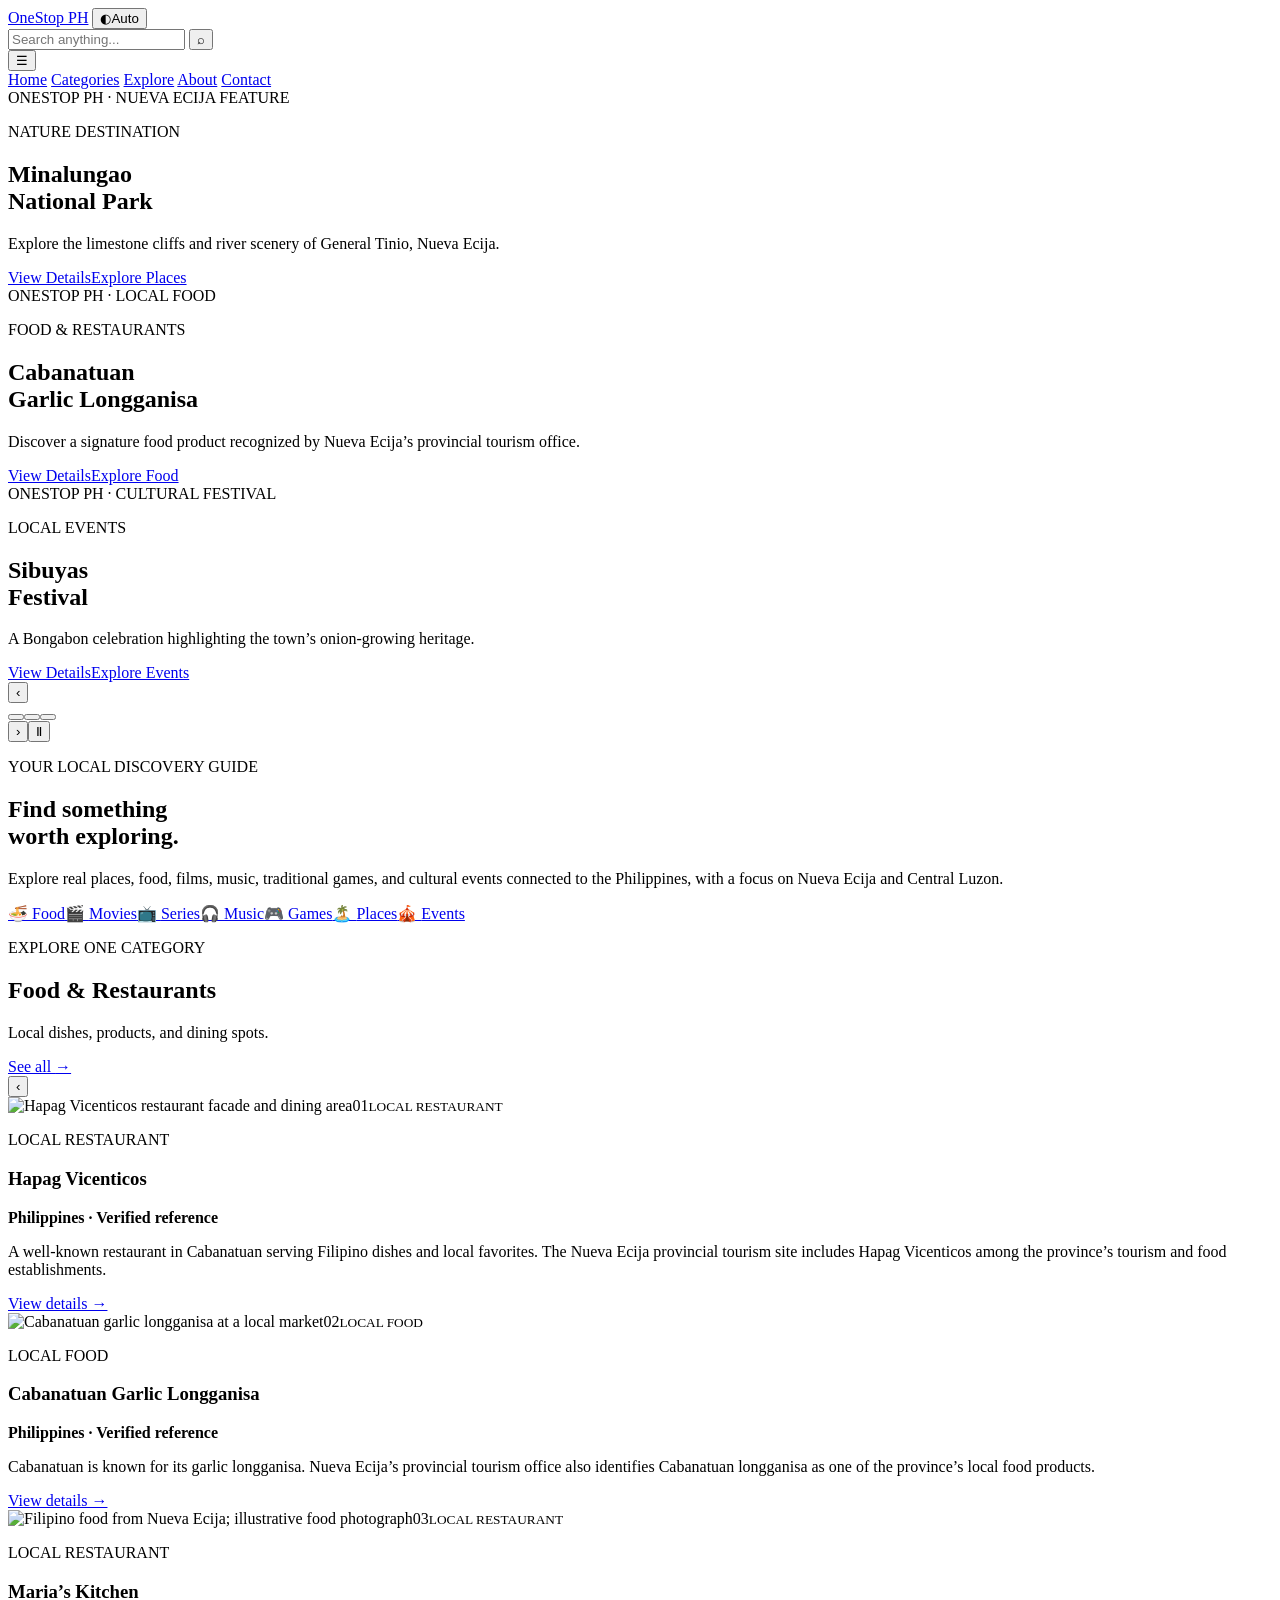
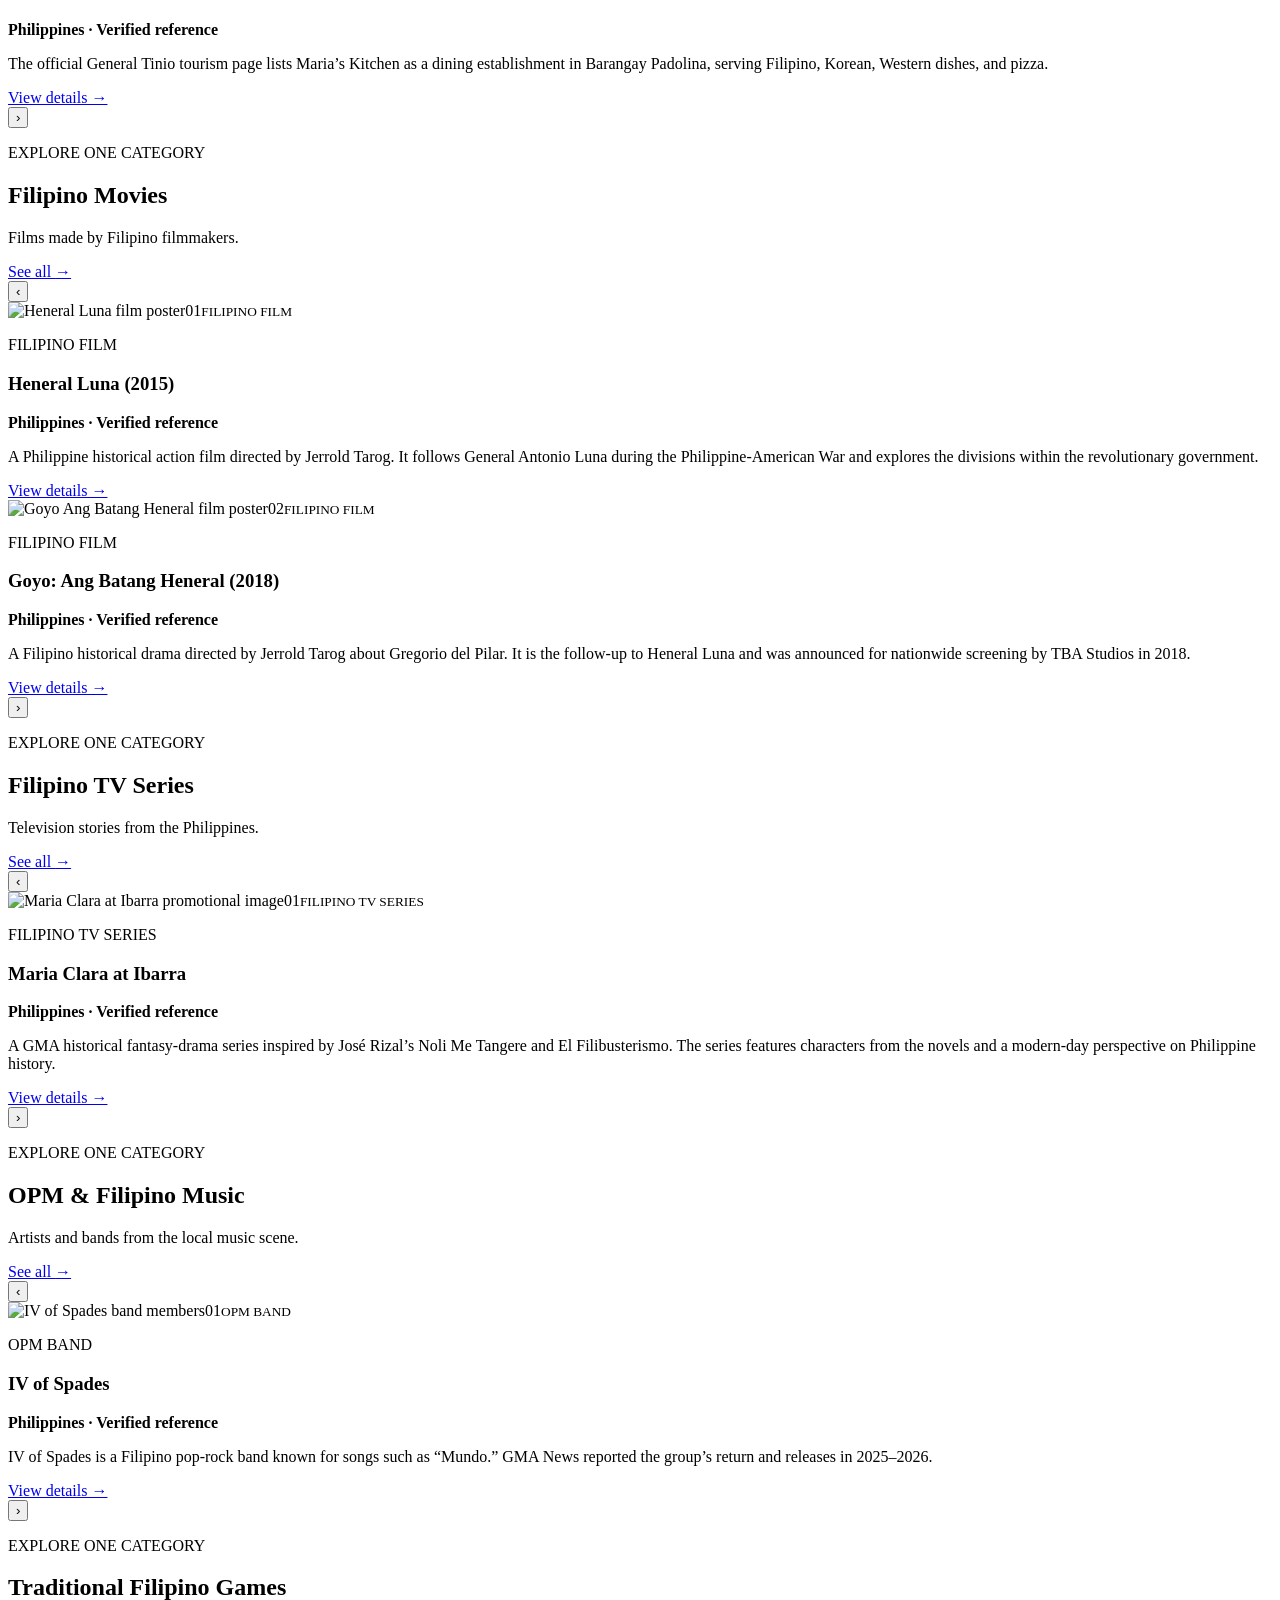
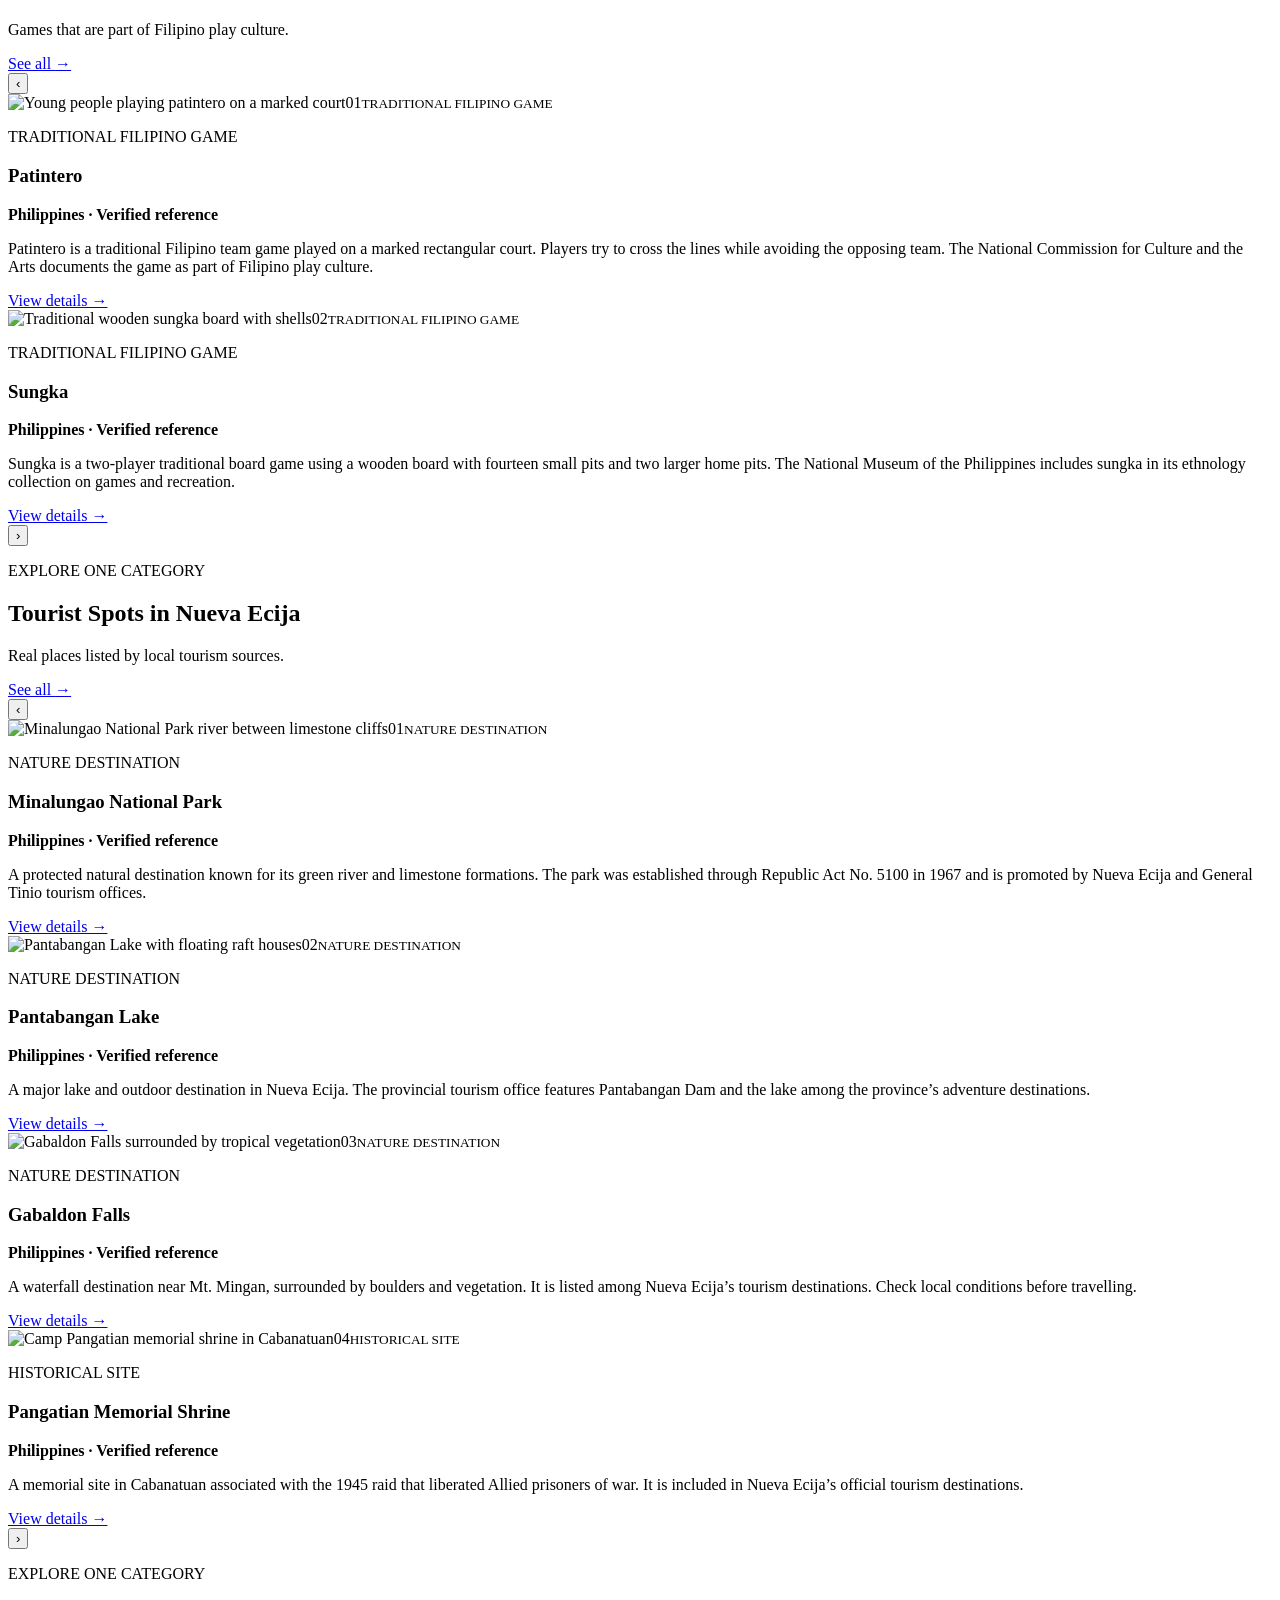
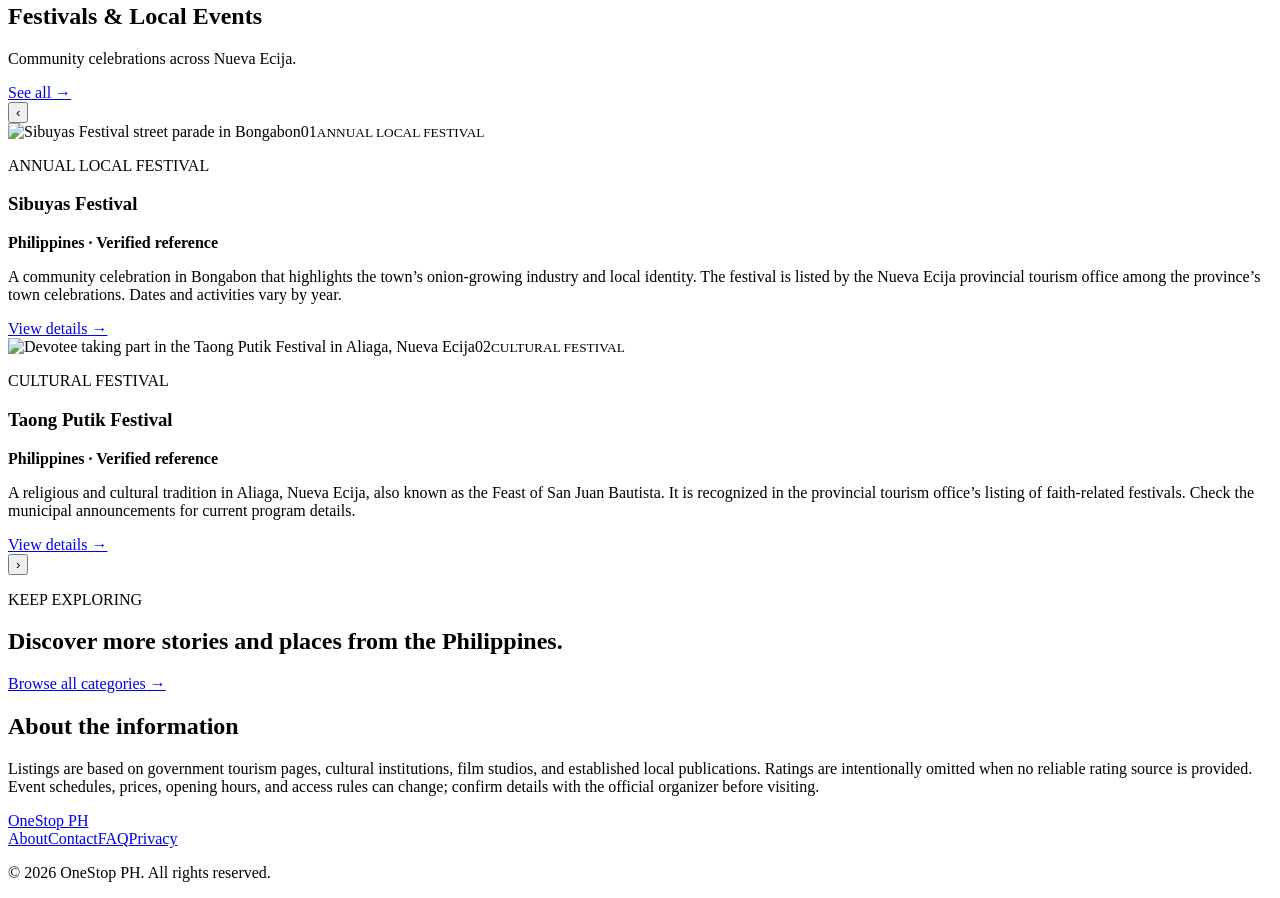
==== index.html @ 678064c7 "Add files via upload" ====
<!DOCTYPE html>
<html lang="en">
<head>
    <meta charset="UTF-8">
    <meta name="viewport" content="width=device-width, initial-scale=1.0">
    <meta name="description" content="Discover Filipino food, entertainment, games, events, and destinations with OneStop PH.">
    <title>OneStop PH | Discover Something Local</title>
    <link rel="icon" type="image/svg+xml" href="assets/favicon.svg">
    <meta name="theme-color" content="#0758cf">
    <link rel="stylesheet" href="css/style.css">
</head>
<body>
<header class="site-header">
    <a href="index.html" class="logo"><span>OneStop</span> PH</a>
    <button class="day-indicator" id="themeToggle" type="button" aria-label="Change appearance mode" aria-pressed="false" title="Appearance: automatic"><span class="day-icon" id="dayIcon" aria-hidden="true">◐</span><span class="day-label" id="dayLabel">Auto</span></button>
    <div class="header-actions">
        <form class="search-form" action="search.html" method="get">
            <input type="search" name="q" autocomplete="off" placeholder="Search anything..." aria-label="Search recommendations">
            <button type="submit" aria-label="Submit search">⌕</button>
        </form>
        <button class="menu-toggle" type="button" aria-label="Toggle navigation" aria-expanded="false">☰</button>
    </div>
    <nav class="main-nav" aria-label="Main navigation">
        <a href="index.html" class="active">Home</a>
        <a href="categories.html">Categories</a>
        <a href="search.html">Explore</a>
        <a href="about.html">About</a>
        <a href="contact.html">Contact</a>
    </nav>
</header>
<main>
<section class="featured-hero" aria-label="Featured local discoveries">
 <div class="hero-shade"></div>
 <div class="hero-feature active" data-slide="0"><span class="featured-kicker">ONESTOP PH · NUEVA ECIJA FEATURE</span><p class="featured-category">NATURE DESTINATION</p><h1>Minalungao<br><span>National Park</span></h1><p class="featured-description">Explore the limestone cliffs and river scenery of General Tinio, Nueva Ecija.</p><div class="featured-actions"><a class="button button-light" href="detail.html?id=minalungao-national-park">View Details</a><a class="button button-glass" href="search.html?cat=spots">Explore Places</a></div></div>
 <div class="hero-feature" data-slide="1"><span class="featured-kicker">ONESTOP PH · LOCAL FOOD</span><p class="featured-category">FOOD & RESTAURANTS</p><h1>Cabanatuan<br><span>Garlic Longganisa</span></h1><p class="featured-description">Discover a signature food product recognized by Nueva Ecija’s provincial tourism office.</p><div class="featured-actions"><a class="button button-light" href="detail.html?id=cabanatuan-longganisa">View Details</a><a class="button button-glass" href="search.html?cat=food">Explore Food</a></div></div>
 <div class="hero-feature" data-slide="2"><span class="featured-kicker">ONESTOP PH · CULTURAL FESTIVAL</span><p class="featured-category">LOCAL EVENTS</p><h1>Sibuyas<br><span>Festival</span></h1><p class="featured-description">A Bongabon celebration highlighting the town’s onion-growing heritage.</p><div class="featured-actions"><a class="button button-light" href="detail.html?id=sibuyas-festival">View Details</a><a class="button button-glass" href="search.html?cat=events">Explore Events</a></div></div>
 <div class="hero-controls"><button class="hero-prev" type="button" aria-label="Previous featured recommendation">‹</button><div class="hero-dots"><button class="hero-dot active" type="button" aria-label="Show featured item 1"></button><button class="hero-dot" type="button" aria-label="Show featured item 2"></button><button class="hero-dot" type="button" aria-label="Show featured item 3"></button></div><button class="hero-next" type="button" aria-label="Next featured recommendation">›</button><button class="hero-pause" type="button" aria-label="Pause automatic featured rotation">Ⅱ</button></div>
</section>
<section class="home-intro"><div><p class="eyebrow">YOUR LOCAL DISCOVERY GUIDE</p><h2>Find something<br><span>worth exploring.</span></h2></div><p>Explore real places, food, films, music, traditional games, and cultural events connected to the Philippines, with a focus on Nueva Ecija and Central Luzon.</p></section>
<section class="quick-categories"><a href="search.html?cat=food">🍜 <span>Food</span></a><a href="search.html?cat=movies">🎬 <span>Movies</span></a><a href="search.html?cat=series">📺 <span>Series</span></a><a href="search.html?cat=music">🎧 <span>Music</span></a><a href="search.html?cat=games">🎮 <span>Games</span></a><a href="search.html?cat=spots">🏝️ <span>Places</span></a><a href="search.html?cat=events">🎪 <span>Events</span></a></section>
<section class="content-row" aria-label="Food & Restaurants"><div class="row-heading"><div><p class="eyebrow">EXPLORE ONE CATEGORY</p><h2>Food & Restaurants</h2><p>Local dishes, products, and dining spots.</p></div><a href="search.html?cat=food" class="row-see-all">See all <span>→</span></a></div><div class="carousel-shell"><button class="row-arrow row-prev" type="button" aria-label="Scroll Food & Restaurants left">‹</button><div class="horizontal-track" tabindex="0"><article class="recommendation-card row-card" data-id="hapag-vicenticos" data-name="Hapag Vicenticos" data-category="food" data-keywords="restaurant Filipino food Cabanatuan Nueva Ecija dining">
      <div class="visual visual-food"><img class="card-image" src="https://img02.restaurantguru.com/c7a4-photo-Vicenticos.jpg" alt="Hapag Vicenticos restaurant facade and dining area" loading="lazy" referrerpolicy="no-referrer"><span>01</span><small>LOCAL RESTAURANT</small></div>
      <div class="card-body"><p class="tag">LOCAL RESTAURANT</p><h3>Hapag Vicenticos</h3><div class="rating"><strong>Philippines · Verified reference</strong></div><p>A well-known restaurant in Cabanatuan serving Filipino dishes and local favorites. The Nueva Ecija provincial tourism site includes Hapag Vicenticos among the province’s tourism and food establishments.</p><a class="text-link" href="detail.html?id=hapag-vicenticos">View details →</a></div>
    </article><article class="recommendation-card row-card" data-id="cabanatuan-longganisa" data-name="Cabanatuan Garlic Longganisa" data-category="food" data-keywords="longganisa garlic sausage local food Cabanatuan Nueva Ecija">
      <div class="visual visual-food"><img class="card-image" src="https://adventurer.home.blog/wp-content/uploads/2018/12/cabanatuan-longanisa.jpg?w=1000" alt="Cabanatuan garlic longganisa at a local market" loading="lazy" referrerpolicy="no-referrer"><span>02</span><small>LOCAL FOOD</small></div>
      <div class="card-body"><p class="tag">LOCAL FOOD</p><h3>Cabanatuan Garlic Longganisa</h3><div class="rating"><strong>Philippines · Verified reference</strong></div><p>Cabanatuan is known for its garlic longganisa. Nueva Ecija’s provincial tourism office also identifies Cabanatuan longganisa as one of the province’s local food products.</p><a class="text-link" href="detail.html?id=cabanatuan-longganisa">View details →</a></div>
    </article><article class="recommendation-card row-card" data-id="marias-kitchen" data-name="Maria’s Kitchen" data-category="food" data-keywords="restaurant Filipino Korean Western pizza General Tinio">
      <div class="visual visual-food"><img class="card-image" src="https://adventurer.home.blog/wp-content/uploads/2018/12/cabanatuan-longanisa.jpg?w=1000" alt="Filipino food from Nueva Ecija; illustrative food photograph" loading="lazy" referrerpolicy="no-referrer"><span>03</span><small>LOCAL RESTAURANT</small></div>
      <div class="card-body"><p class="tag">LOCAL RESTAURANT</p><h3>Maria’s Kitchen</h3><div class="rating"><strong>Philippines · Verified reference</strong></div><p>The official General Tinio tourism page lists Maria’s Kitchen as a dining establishment in Barangay Padolina, serving Filipino, Korean, Western dishes, and pizza.</p><a class="text-link" href="detail.html?id=marias-kitchen">View details →</a></div>
    </article></div><button class="row-arrow row-next" type="button" aria-label="Scroll Food & Restaurants right">›</button></div></section><section class="content-row" aria-label="Filipino Movies"><div class="row-heading"><div><p class="eyebrow">EXPLORE ONE CATEGORY</p><h2>Filipino Movies</h2><p>Films made by Filipino filmmakers.</p></div><a href="search.html?cat=movies" class="row-see-all">See all <span>→</span></a></div><div class="carousel-shell"><button class="row-arrow row-prev" type="button" aria-label="Scroll Filipino Movies left">‹</button><div class="horizontal-track" tabindex="0"><article class="recommendation-card row-card" data-id="heneral-luna" data-name="Heneral Luna (2015)" data-category="movies" data-keywords="movie film historical action Jerrold Tarog John Arcilla TBA Studios">
      <div class="visual visual-film"><img class="card-image" src="https://mir-s3-cdn-cf.behance.net/project_modules/hd_webp/4c9d5c28498097.55c42c9e73fa3.jpg" alt="Heneral Luna film poster" loading="lazy" referrerpolicy="no-referrer"><span>01</span><small>FILIPINO FILM</small></div>
      <div class="card-body"><p class="tag">FILIPINO FILM</p><h3>Heneral Luna (2015)</h3><div class="rating"><strong>Philippines · Verified reference</strong></div><p>A Philippine historical action film directed by Jerrold Tarog. It follows General Antonio Luna during the Philippine-American War and explores the divisions within the revolutionary government.</p><a class="text-link" href="detail.html?id=heneral-luna">View details →</a></div>
    </article><article class="recommendation-card row-card" data-id="goyo-ang-batang-heneral" data-name="Goyo: Ang Batang Heneral (2018)" data-category="movies" data-keywords="movie film historical drama Paulo Avelino Jerrold Tarog">
      <div class="visual visual-film"><img class="card-image" src="https://i0.wp.com/jarimon.com/wp-content/uploads/2018/09/img_20180711_133508.jpg?fit=810%2C1200&amp;ssl=1" alt="Goyo Ang Batang Heneral film poster" loading="lazy" referrerpolicy="no-referrer"><span>02</span><small>FILIPINO FILM</small></div>
      <div class="card-body"><p class="tag">FILIPINO FILM</p><h3>Goyo: Ang Batang Heneral (2018)</h3><div class="rating"><strong>Philippines · Verified reference</strong></div><p>A Filipino historical drama directed by Jerrold Tarog about Gregorio del Pilar. It is the follow-up to Heneral Luna and was announced for nationwide screening by TBA Studios in 2018.</p><a class="text-link" href="detail.html?id=goyo-ang-batang-heneral">View details →</a></div>
    </article></div><button class="row-arrow row-next" type="button" aria-label="Scroll Filipino Movies right">›</button></div></section><section class="content-row" aria-label="Filipino TV Series"><div class="row-heading"><div><p class="eyebrow">EXPLORE ONE CATEGORY</p><h2>Filipino TV Series</h2><p>Television stories from the Philippines.</p></div><a href="search.html?cat=series" class="row-see-all">See all <span>→</span></a></div><div class="carousel-shell"><button class="row-arrow row-prev" type="button" aria-label="Scroll Filipino TV Series left">‹</button><div class="horizontal-track" tabindex="0"><article class="recommendation-card row-card" data-id="maria-clara-at-ibarra" data-name="Maria Clara at Ibarra" data-category="series" data-keywords="GMA television series historical drama Barbie Forteza Dennis Trillo">
      <div class="visual visual-film"><img class="card-image" src="https://aphrodite.gmanetwork.com/entertainment/articles/640_480_13_-20221017145452.jpg" alt="Maria Clara at Ibarra promotional image" loading="lazy" referrerpolicy="no-referrer"><span>01</span><small>FILIPINO TV SERIES</small></div>
      <div class="card-body"><p class="tag">FILIPINO TV SERIES</p><h3>Maria Clara at Ibarra</h3><div class="rating"><strong>Philippines · Verified reference</strong></div><p>A GMA historical fantasy-drama series inspired by José Rizal’s Noli Me Tangere and El Filibusterismo. The series features characters from the novels and a modern-day perspective on Philippine history.</p><a class="text-link" href="detail.html?id=maria-clara-at-ibarra">View details →</a></div>
    </article></div><button class="row-arrow row-next" type="button" aria-label="Scroll Filipino TV Series right">›</button></div></section><section class="content-row" aria-label="OPM & Filipino Music"><div class="row-heading"><div><p class="eyebrow">EXPLORE ONE CATEGORY</p><h2>OPM & Filipino Music</h2><p>Artists and bands from the local music scene.</p></div><a href="search.html?cat=music" class="row-see-all">See all <span>→</span></a></div><div class="carousel-shell"><button class="row-arrow row-prev" type="button" aria-label="Scroll OPM & Filipino Music left">‹</button><div class="horizontal-track" tabindex="0"><article class="recommendation-card row-card" data-id="iv-of-spades" data-name="IV of Spades" data-category="music" data-keywords="OPM Filipino band pop rock Mundo Aura Andalucia">
      <div class="visual visual-music"><img class="card-image" src="https://cdn.prod.website-files.com/66e6faa14df2876e9909bc0e/66f5395aadd679ec3429ac9c_IV-of-Spades-2-min.jpeg" alt="IV of Spades band members" loading="lazy" referrerpolicy="no-referrer"><span>01</span><small>OPM BAND</small></div>
      <div class="card-body"><p class="tag">OPM BAND</p><h3>IV of Spades</h3><div class="rating"><strong>Philippines · Verified reference</strong></div><p>IV of Spades is a Filipino pop-rock band known for songs such as “Mundo.” GMA News reported the group’s return and releases in 2025–2026.</p><a class="text-link" href="detail.html?id=iv-of-spades">View details →</a></div>
    </article></div><button class="row-arrow row-next" type="button" aria-label="Scroll OPM & Filipino Music right">›</button></div></section><section class="content-row" aria-label="Traditional Filipino Games"><div class="row-heading"><div><p class="eyebrow">EXPLORE ONE CATEGORY</p><h2>Traditional Filipino Games</h2><p>Games that are part of Filipino play culture.</p></div><a href="search.html?cat=games" class="row-see-all">See all <span>→</span></a></div><div class="carousel-shell"><button class="row-arrow row-prev" type="button" aria-label="Scroll Traditional Filipino Games left">‹</button><div class="horizontal-track" tabindex="0"><article class="recommendation-card row-card" data-id="patintero" data-name="Patintero" data-category="games" data-keywords="traditional Filipino game larong pinoy street game">
      <div class="visual visual-event"><img class="card-image" src="https://www.humaling.com/images/uploads/Patintero-1024x716.jpg" alt="Young people playing patintero on a marked court" loading="lazy" referrerpolicy="no-referrer"><span>01</span><small>TRADITIONAL FILIPINO GAME</small></div>
      <div class="card-body"><p class="tag">TRADITIONAL FILIPINO GAME</p><h3>Patintero</h3><div class="rating"><strong>Philippines · Verified reference</strong></div><p>Patintero is a traditional Filipino team game played on a marked rectangular court. Players try to cross the lines while avoiding the opposing team. The National Commission for Culture and the Arts documents the game as part of Filipino play culture.</p><a class="text-link" href="detail.html?id=patintero">View details →</a></div>
    </article><article class="recommendation-card row-card" data-id="sungka" data-name="Sungka" data-category="games" data-keywords="sungka board game traditional Filipino culture">
      <div class="visual visual-music"><img class="card-image" src="https://c1.staticflickr.com/5/4059/4454684896_2667f6c4a5_b.jpg" alt="Traditional wooden sungka board with shells" loading="lazy" referrerpolicy="no-referrer"><span>02</span><small>TRADITIONAL FILIPINO GAME</small></div>
      <div class="card-body"><p class="tag">TRADITIONAL FILIPINO GAME</p><h3>Sungka</h3><div class="rating"><strong>Philippines · Verified reference</strong></div><p>Sungka is a two-player traditional board game using a wooden board with fourteen small pits and two larger home pits. The National Museum of the Philippines includes sungka in its ethnology collection on games and recreation.</p><a class="text-link" href="detail.html?id=sungka">View details →</a></div>
    </article></div><button class="row-arrow row-next" type="button" aria-label="Scroll Traditional Filipino Games right">›</button></div></section><section class="content-row" aria-label="Tourist Spots in Nueva Ecija"><div class="row-heading"><div><p class="eyebrow">EXPLORE ONE CATEGORY</p><h2>Tourist Spots in Nueva Ecija</h2><p>Real places listed by local tourism sources.</p></div><a href="search.html?cat=spots" class="row-see-all">See all <span>→</span></a></div><div class="carousel-shell"><button class="row-arrow row-prev" type="button" aria-label="Scroll Tourist Spots in Nueva Ecija left">‹</button><div class="horizontal-track" tabindex="0"><article class="recommendation-card row-card" data-id="minalungao-national-park" data-name="Minalungao National Park" data-category="spots" data-keywords="Minalungao river limestone eco tourism Nueva Ecija General Tinio">
      <div class="visual visual-travel"><img class="card-image" src="https://storage.googleapis.com/stateless-www-live-traveldailymedia/2021/12/c03b9ac7-minalungao-national-park.jpg" alt="Minalungao National Park river between limestone cliffs" loading="lazy" referrerpolicy="no-referrer"><span>01</span><small>NATURE DESTINATION</small></div>
      <div class="card-body"><p class="tag">NATURE DESTINATION</p><h3>Minalungao National Park</h3><div class="rating"><strong>Philippines · Verified reference</strong></div><p>A protected natural destination known for its green river and limestone formations. The park was established through Republic Act No. 5100 in 1967 and is promoted by Nueva Ecija and General Tinio tourism offices.</p><a class="text-link" href="detail.html?id=minalungao-national-park">View details →</a></div>
    </article><article class="recommendation-card row-card" data-id="pantabangan-lake" data-name="Pantabangan Lake" data-category="spots" data-keywords="Pantabangan Lake dam reservoir mountain Nueva Ecija">
      <div class="visual visual-travel"><img class="card-image" src="https://tourismnuevaecija.weebly.com/uploads/5/2/4/1/52413881/3250932_orig.jpg" alt="Pantabangan Lake with floating raft houses" loading="lazy" referrerpolicy="no-referrer"><span>02</span><small>NATURE DESTINATION</small></div>
      <div class="card-body"><p class="tag">NATURE DESTINATION</p><h3>Pantabangan Lake</h3><div class="rating"><strong>Philippines · Verified reference</strong></div><p>A major lake and outdoor destination in Nueva Ecija. The provincial tourism office features Pantabangan Dam and the lake among the province’s adventure destinations.</p><a class="text-link" href="detail.html?id=pantabangan-lake">View details →</a></div>
    </article><article class="recommendation-card row-card" data-id="gabaldon-falls" data-name="Gabaldon Falls" data-category="spots" data-keywords="waterfall Gabaldon Nueva Ecija Mt Mingan nature">
      <div class="visual visual-travel"><img class="card-image" src="https://d3fphkxyf5o5bm.cloudfront.net/image-resize/format%3Dwebp%2Cw%3D1200/QwRY54Li1HMwD7oNfonfYY9aTpuLcSld6wBvSTZU5a" alt="Gabaldon Falls surrounded by tropical vegetation" loading="lazy" referrerpolicy="no-referrer"><span>03</span><small>NATURE DESTINATION</small></div>
      <div class="card-body"><p class="tag">NATURE DESTINATION</p><h3>Gabaldon Falls</h3><div class="rating"><strong>Philippines · Verified reference</strong></div><p>A waterfall destination near Mt. Mingan, surrounded by boulders and vegetation. It is listed among Nueva Ecija’s tourism destinations. Check local conditions before travelling.</p><a class="text-link" href="detail.html?id=gabaldon-falls">View details →</a></div>
    </article><article class="recommendation-card row-card" data-id="camp-pangatian-shrine" data-name="Pangatian Memorial Shrine" data-category="spots" data-keywords="Pangatian shrine memorial historical site Cabanatuan WWII">
      <div class="visual visual-travel"><img class="card-image" src="https://www.lessandra.com.ph/assets/BlogImages/explore-cabanatuan-city/camp-pangatian-in-cabanatuan-nueva-ecija-min.jpg" alt="Camp Pangatian memorial shrine in Cabanatuan" loading="lazy" referrerpolicy="no-referrer"><span>04</span><small>HISTORICAL SITE</small></div>
      <div class="card-body"><p class="tag">HISTORICAL SITE</p><h3>Pangatian Memorial Shrine</h3><div class="rating"><strong>Philippines · Verified reference</strong></div><p>A memorial site in Cabanatuan associated with the 1945 raid that liberated Allied prisoners of war. It is included in Nueva Ecija’s official tourism destinations.</p><a class="text-link" href="detail.html?id=camp-pangatian-shrine">View details →</a></div>
    </article></div><button class="row-arrow row-next" type="button" aria-label="Scroll Tourist Spots in Nueva Ecija right">›</button></div></section><section class="content-row" aria-label="Festivals & Local Events"><div class="row-heading"><div><p class="eyebrow">EXPLORE ONE CATEGORY</p><h2>Festivals & Local Events</h2><p>Community celebrations across Nueva Ecija.</p></div><a href="search.html?cat=events" class="row-see-all">See all <span>→</span></a></div><div class="carousel-shell"><button class="row-arrow row-prev" type="button" aria-label="Scroll Festivals & Local Events left">‹</button><div class="horizontal-track" tabindex="0"><article class="recommendation-card row-card" data-id="sibuyas-festival" data-name="Sibuyas Festival" data-category="events" data-keywords="Sibuyas Festival Bongabon onion Nueva Ecija parade">
      <div class="visual visual-event"><img class="card-image" src="https://images.assettype.com/tribune/2025-04-28/p5ti7uh1/An-onion-inspired-prop-during-the-street-parade-Photo-by-Edgar-Allan-M.-Sembrano.jpg?auto=format&amp;w=1200" alt="Sibuyas Festival street parade in Bongabon" loading="lazy" referrerpolicy="no-referrer"><span>01</span><small>ANNUAL LOCAL FESTIVAL</small></div>
      <div class="card-body"><p class="tag">ANNUAL LOCAL FESTIVAL</p><h3>Sibuyas Festival</h3><div class="rating"><strong>Philippines · Verified reference</strong></div><p>A community celebration in Bongabon that highlights the town’s onion-growing industry and local identity. The festival is listed by the Nueva Ecija provincial tourism office among the province’s town celebrations. Dates and activities vary by year.</p><a class="text-link" href="detail.html?id=sibuyas-festival">View details →</a></div>
    </article><article class="recommendation-card row-card" data-id="taong-putik-festival" data-name="Taong Putik Festival" data-category="events" data-keywords="Taong Putik Festival Aliaga San Juan Bautista Nueva Ecija">
      <div class="visual visual-event"><img class="card-image" src="https://images.assettype.com/tribune/2025-04-28/p5ti7uh1/An-onion-inspired-prop-during-the-street-parade-Photo-by-Edgar-Allan-M.-Sembrano.jpg?auto=format&amp;w=1200" alt="Devotee taking part in the Taong Putik Festival in Aliaga, Nueva Ecija" loading="lazy" referrerpolicy="no-referrer"><span>02</span><small>CULTURAL FESTIVAL</small></div>
      <div class="card-body"><p class="tag">CULTURAL FESTIVAL</p><h3>Taong Putik Festival</h3><div class="rating"><strong>Philippines · Verified reference</strong></div><p>A religious and cultural tradition in Aliaga, Nueva Ecija, also known as the Feast of San Juan Bautista. It is recognized in the provincial tourism office’s listing of faith-related festivals. Check the municipal announcements for current program details.</p><a class="text-link" href="detail.html?id=taong-putik-festival">View details →</a></div>
    </article></div><button class="row-arrow row-next" type="button" aria-label="Scroll Festivals & Local Events right">›</button></div></section><section class="home-bottom-cta"><p class="eyebrow">KEEP EXPLORING</p><h2>Discover more stories and places from the Philippines.</h2><a class="button button-dark" href="categories.html">Browse all categories →</a></section>
<section class="content-panel source-note"><h2>About the information</h2><p>Listings are based on government tourism pages, cultural institutions, film studios, and established local publications. Ratings are intentionally omitted when no reliable rating source is provided. Event schedules, prices, opening hours, and access rules can change; confirm details with the official organizer before visiting.</p></section>
</main>
<footer class="site-footer">
    <a href="index.html" class="logo"><span>OneStop</span> PH</a>
    <div class="footer-links"><a href="about.html">About</a><a href="contact.html">Contact</a><a href="faq.html">FAQ</a><a href="privacy.html">Privacy</a></div>
    <p>© 2026 OneStop PH. All rights reserved.</p>
</footer>
<script src="js/script.js" defer></script>
</body>
</html>
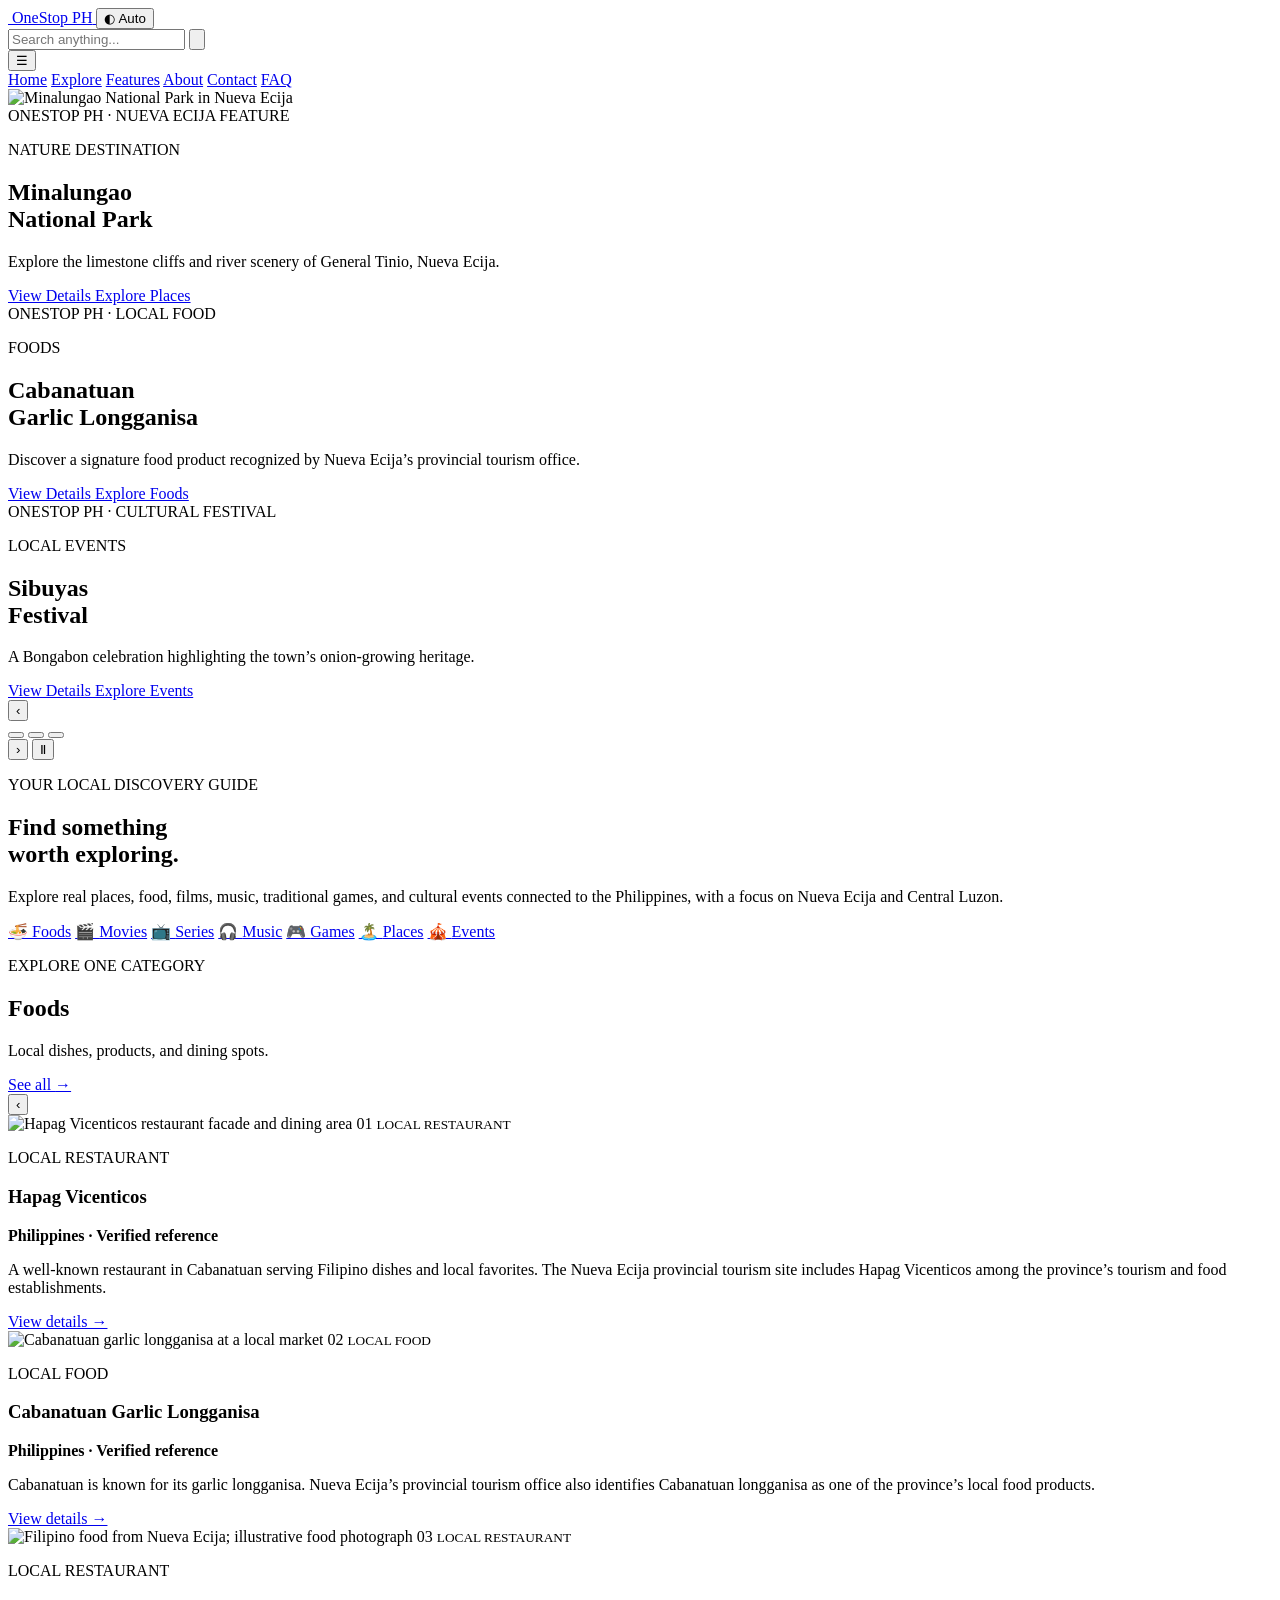
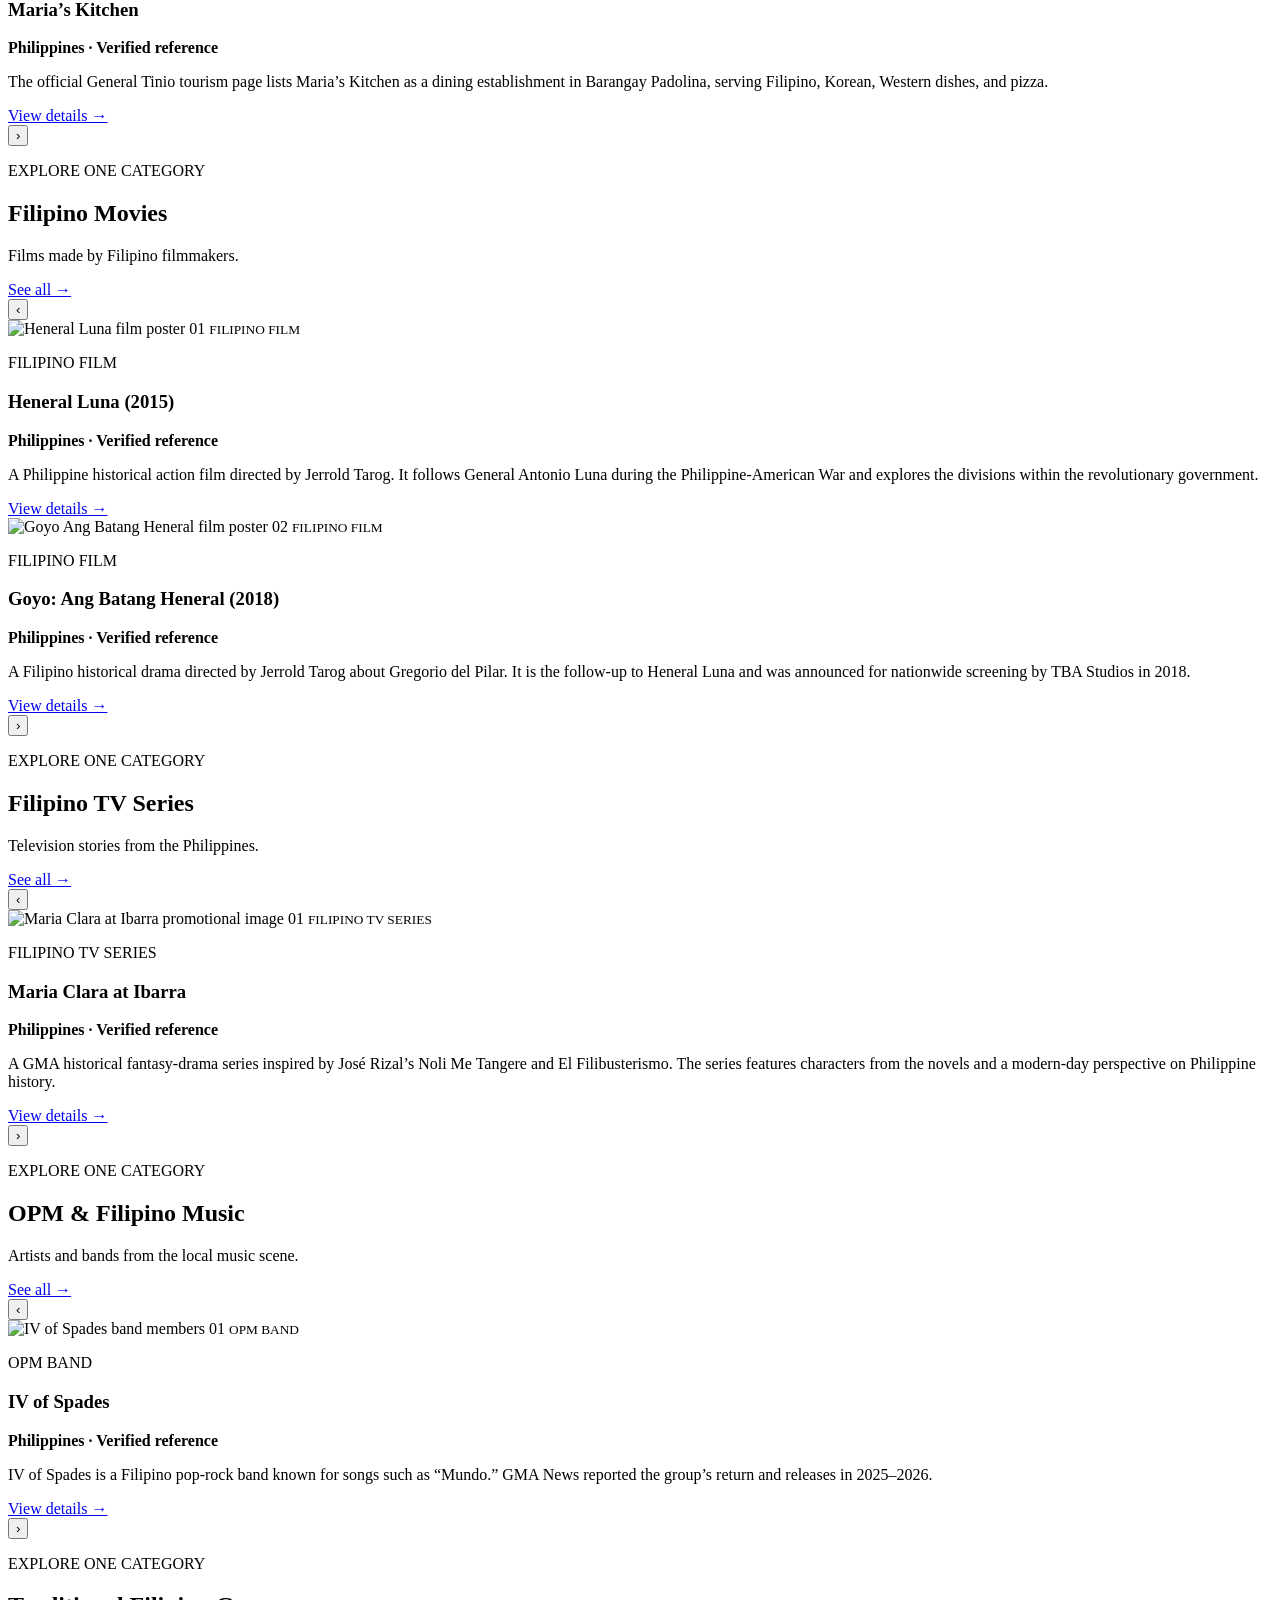
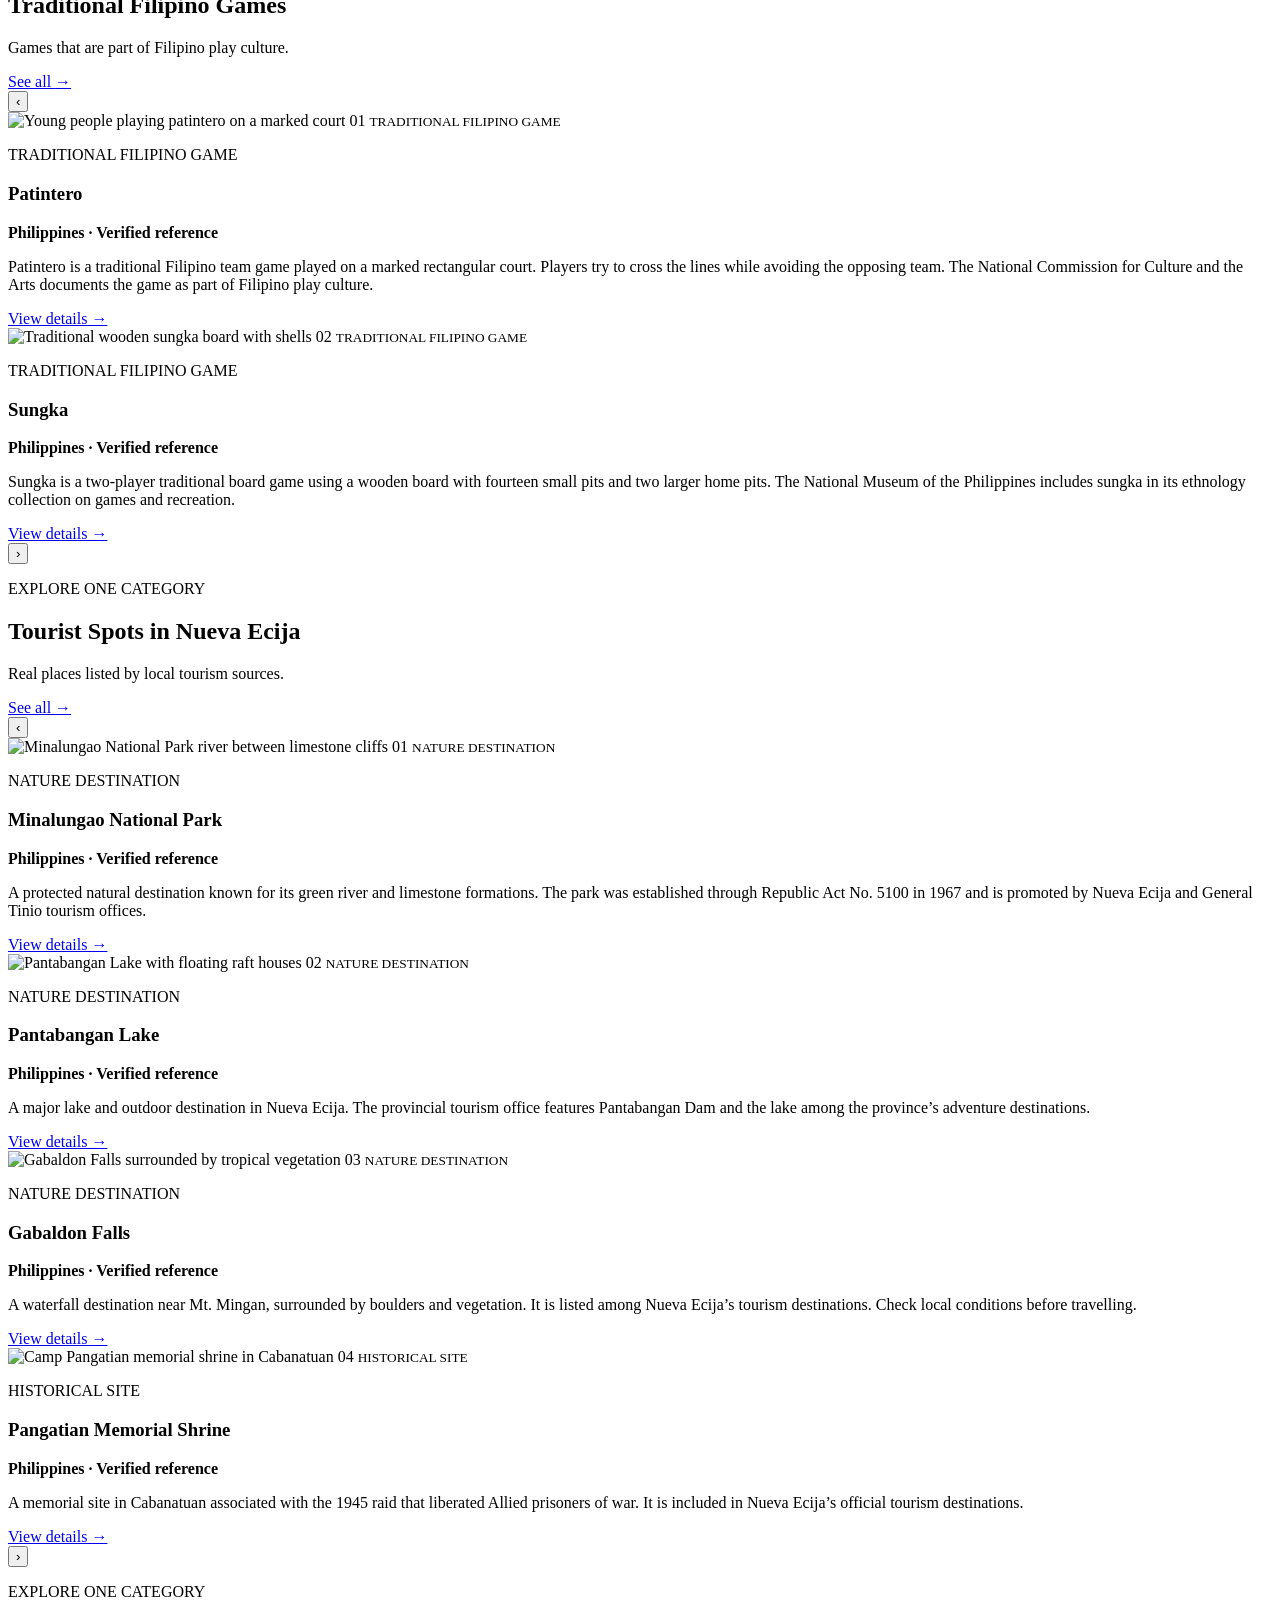
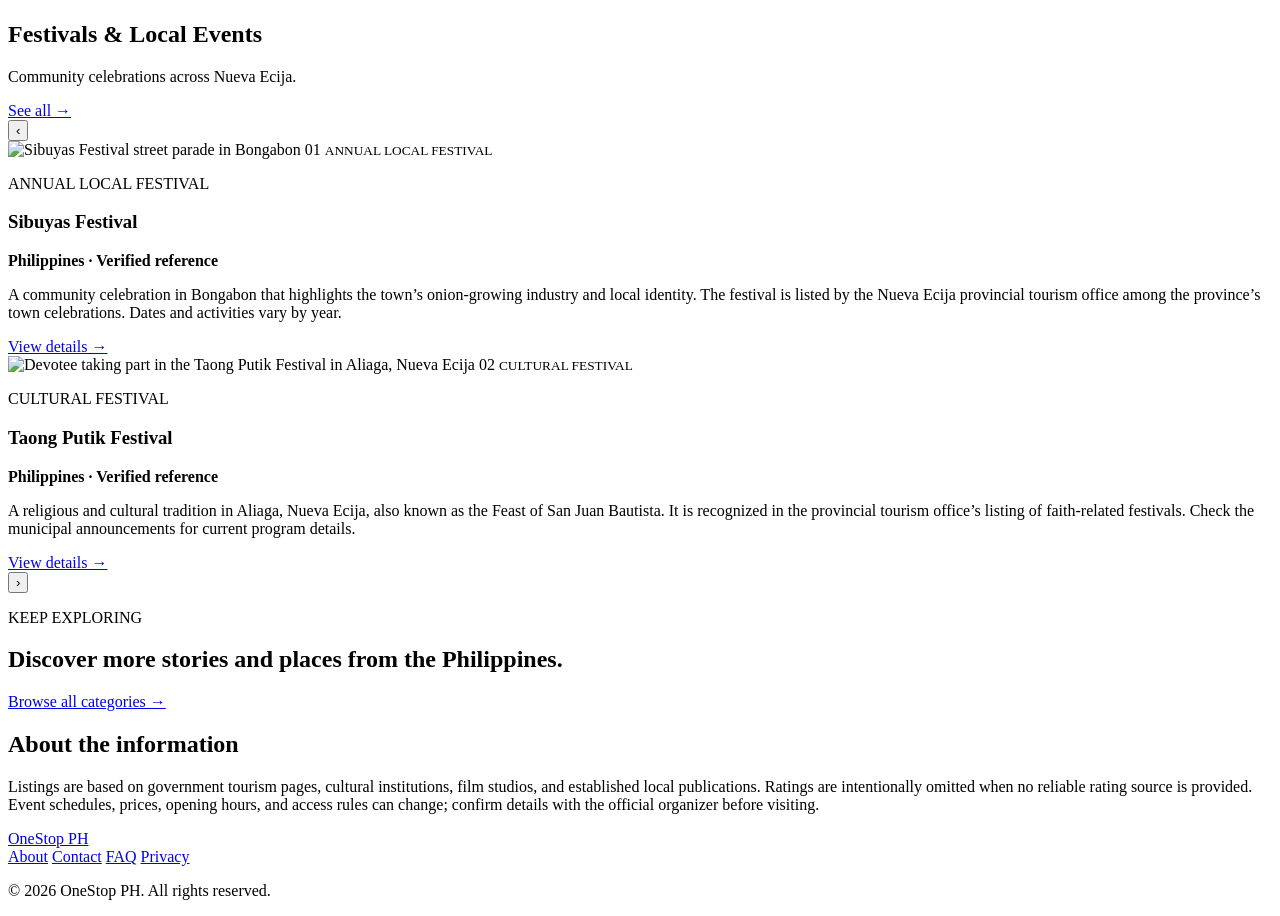
==== commit 64cf7712: "Add files via upload" ====
--- a/index.html
+++ b/index.html
@@ -1,96 +1,1096 @@
 <!DOCTYPE html>
 <html lang="en">
-<head>
-    <meta charset="UTF-8">
-    <meta name="viewport" content="width=device-width, initial-scale=1.0">
-    <meta name="description" content="Discover Filipino food, entertainment, games, events, and destinations with OneStop PH.">
-    <title>OneStop PH | Discover Something Local</title>
-    <link rel="icon" type="image/svg+xml" href="assets/favicon.svg">
-    <meta name="theme-color" content="#0758cf">
-    <link rel="stylesheet" href="css/style.css">
-</head>
-<body>
-<header class="site-header">
-    <a href="index.html" class="logo"><span>OneStop</span> PH</a>
-    <button class="day-indicator" id="themeToggle" type="button" aria-label="Change appearance mode" aria-pressed="false" title="Appearance: automatic"><span class="day-icon" id="dayIcon" aria-hidden="true">◐</span><span class="day-label" id="dayLabel">Auto</span></button>
-    <div class="header-actions">
-        <form class="search-form" action="search.html" method="get">
-            <input type="search" name="q" autocomplete="off" placeholder="Search anything..." aria-label="Search recommendations">
-            <button type="submit" aria-label="Submit search">⌕</button>
-        </form>
-        <button class="menu-toggle" type="button" aria-label="Toggle navigation" aria-expanded="false">☰</button>
-    </div>
-    <nav class="main-nav" aria-label="Main navigation">
-        <a href="index.html" class="active">Home</a>
-        <a href="categories.html">Categories</a>
-        <a href="search.html">Explore</a>
-        <a href="about.html">About</a>
-        <a href="contact.html">Contact</a>
-    </nav>
-</header>
-<main>
-<section class="featured-hero" aria-label="Featured local discoveries">
- <div class="hero-shade"></div>
- <div class="hero-feature active" data-slide="0"><span class="featured-kicker">ONESTOP PH · NUEVA ECIJA FEATURE</span><p class="featured-category">NATURE DESTINATION</p><h1>Minalungao<br><span>National Park</span></h1><p class="featured-description">Explore the limestone cliffs and river scenery of General Tinio, Nueva Ecija.</p><div class="featured-actions"><a class="button button-light" href="detail.html?id=minalungao-national-park">View Details</a><a class="button button-glass" href="search.html?cat=spots">Explore Places</a></div></div>
- <div class="hero-feature" data-slide="1"><span class="featured-kicker">ONESTOP PH · LOCAL FOOD</span><p class="featured-category">FOOD & RESTAURANTS</p><h1>Cabanatuan<br><span>Garlic Longganisa</span></h1><p class="featured-description">Discover a signature food product recognized by Nueva Ecija’s provincial tourism office.</p><div class="featured-actions"><a class="button button-light" href="detail.html?id=cabanatuan-longganisa">View Details</a><a class="button button-glass" href="search.html?cat=food">Explore Food</a></div></div>
- <div class="hero-feature" data-slide="2"><span class="featured-kicker">ONESTOP PH · CULTURAL FESTIVAL</span><p class="featured-category">LOCAL EVENTS</p><h1>Sibuyas<br><span>Festival</span></h1><p class="featured-description">A Bongabon celebration highlighting the town’s onion-growing heritage.</p><div class="featured-actions"><a class="button button-light" href="detail.html?id=sibuyas-festival">View Details</a><a class="button button-glass" href="search.html?cat=events">Explore Events</a></div></div>
- <div class="hero-controls"><button class="hero-prev" type="button" aria-label="Previous featured recommendation">‹</button><div class="hero-dots"><button class="hero-dot active" type="button" aria-label="Show featured item 1"></button><button class="hero-dot" type="button" aria-label="Show featured item 2"></button><button class="hero-dot" type="button" aria-label="Show featured item 3"></button></div><button class="hero-next" type="button" aria-label="Next featured recommendation">›</button><button class="hero-pause" type="button" aria-label="Pause automatic featured rotation">Ⅱ</button></div>
-</section>
-<section class="home-intro"><div><p class="eyebrow">YOUR LOCAL DISCOVERY GUIDE</p><h2>Find something<br><span>worth exploring.</span></h2></div><p>Explore real places, food, films, music, traditional games, and cultural events connected to the Philippines, with a focus on Nueva Ecija and Central Luzon.</p></section>
-<section class="quick-categories"><a href="search.html?cat=food">🍜 <span>Food</span></a><a href="search.html?cat=movies">🎬 <span>Movies</span></a><a href="search.html?cat=series">📺 <span>Series</span></a><a href="search.html?cat=music">🎧 <span>Music</span></a><a href="search.html?cat=games">🎮 <span>Games</span></a><a href="search.html?cat=spots">🏝️ <span>Places</span></a><a href="search.html?cat=events">🎪 <span>Events</span></a></section>
-<section class="content-row" aria-label="Food & Restaurants"><div class="row-heading"><div><p class="eyebrow">EXPLORE ONE CATEGORY</p><h2>Food & Restaurants</h2><p>Local dishes, products, and dining spots.</p></div><a href="search.html?cat=food" class="row-see-all">See all <span>→</span></a></div><div class="carousel-shell"><button class="row-arrow row-prev" type="button" aria-label="Scroll Food & Restaurants left">‹</button><div class="horizontal-track" tabindex="0"><article class="recommendation-card row-card" data-id="hapag-vicenticos" data-name="Hapag Vicenticos" data-category="food" data-keywords="restaurant Filipino food Cabanatuan Nueva Ecija dining">
-      <div class="visual visual-food"><img class="card-image" src="https://img02.restaurantguru.com/c7a4-photo-Vicenticos.jpg" alt="Hapag Vicenticos restaurant facade and dining area" loading="lazy" referrerpolicy="no-referrer"><span>01</span><small>LOCAL RESTAURANT</small></div>
-      <div class="card-body"><p class="tag">LOCAL RESTAURANT</p><h3>Hapag Vicenticos</h3><div class="rating"><strong>Philippines · Verified reference</strong></div><p>A well-known restaurant in Cabanatuan serving Filipino dishes and local favorites. The Nueva Ecija provincial tourism site includes Hapag Vicenticos among the province’s tourism and food establishments.</p><a class="text-link" href="detail.html?id=hapag-vicenticos">View details →</a></div>
-    </article><article class="recommendation-card row-card" data-id="cabanatuan-longganisa" data-name="Cabanatuan Garlic Longganisa" data-category="food" data-keywords="longganisa garlic sausage local food Cabanatuan Nueva Ecija">
-      <div class="visual visual-food"><img class="card-image" src="https://adventurer.home.blog/wp-content/uploads/2018/12/cabanatuan-longanisa.jpg?w=1000" alt="Cabanatuan garlic longganisa at a local market" loading="lazy" referrerpolicy="no-referrer"><span>02</span><small>LOCAL FOOD</small></div>
-      <div class="card-body"><p class="tag">LOCAL FOOD</p><h3>Cabanatuan Garlic Longganisa</h3><div class="rating"><strong>Philippines · Verified reference</strong></div><p>Cabanatuan is known for its garlic longganisa. Nueva Ecija’s provincial tourism office also identifies Cabanatuan longganisa as one of the province’s local food products.</p><a class="text-link" href="detail.html?id=cabanatuan-longganisa">View details →</a></div>
-    </article><article class="recommendation-card row-card" data-id="marias-kitchen" data-name="Maria’s Kitchen" data-category="food" data-keywords="restaurant Filipino Korean Western pizza General Tinio">
-      <div class="visual visual-food"><img class="card-image" src="https://adventurer.home.blog/wp-content/uploads/2018/12/cabanatuan-longanisa.jpg?w=1000" alt="Filipino food from Nueva Ecija; illustrative food photograph" loading="lazy" referrerpolicy="no-referrer"><span>03</span><small>LOCAL RESTAURANT</small></div>
-      <div class="card-body"><p class="tag">LOCAL RESTAURANT</p><h3>Maria’s Kitchen</h3><div class="rating"><strong>Philippines · Verified reference</strong></div><p>The official General Tinio tourism page lists Maria’s Kitchen as a dining establishment in Barangay Padolina, serving Filipino, Korean, Western dishes, and pizza.</p><a class="text-link" href="detail.html?id=marias-kitchen">View details →</a></div>
-    </article></div><button class="row-arrow row-next" type="button" aria-label="Scroll Food & Restaurants right">›</button></div></section><section class="content-row" aria-label="Filipino Movies"><div class="row-heading"><div><p class="eyebrow">EXPLORE ONE CATEGORY</p><h2>Filipino Movies</h2><p>Films made by Filipino filmmakers.</p></div><a href="search.html?cat=movies" class="row-see-all">See all <span>→</span></a></div><div class="carousel-shell"><button class="row-arrow row-prev" type="button" aria-label="Scroll Filipino Movies left">‹</button><div class="horizontal-track" tabindex="0"><article class="recommendation-card row-card" data-id="heneral-luna" data-name="Heneral Luna (2015)" data-category="movies" data-keywords="movie film historical action Jerrold Tarog John Arcilla TBA Studios">
-      <div class="visual visual-film"><img class="card-image" src="https://mir-s3-cdn-cf.behance.net/project_modules/hd_webp/4c9d5c28498097.55c42c9e73fa3.jpg" alt="Heneral Luna film poster" loading="lazy" referrerpolicy="no-referrer"><span>01</span><small>FILIPINO FILM</small></div>
-      <div class="card-body"><p class="tag">FILIPINO FILM</p><h3>Heneral Luna (2015)</h3><div class="rating"><strong>Philippines · Verified reference</strong></div><p>A Philippine historical action film directed by Jerrold Tarog. It follows General Antonio Luna during the Philippine-American War and explores the divisions within the revolutionary government.</p><a class="text-link" href="detail.html?id=heneral-luna">View details →</a></div>
-    </article><article class="recommendation-card row-card" data-id="goyo-ang-batang-heneral" data-name="Goyo: Ang Batang Heneral (2018)" data-category="movies" data-keywords="movie film historical drama Paulo Avelino Jerrold Tarog">
-      <div class="visual visual-film"><img class="card-image" src="https://i0.wp.com/jarimon.com/wp-content/uploads/2018/09/img_20180711_133508.jpg?fit=810%2C1200&amp;ssl=1" alt="Goyo Ang Batang Heneral film poster" loading="lazy" referrerpolicy="no-referrer"><span>02</span><small>FILIPINO FILM</small></div>
-      <div class="card-body"><p class="tag">FILIPINO FILM</p><h3>Goyo: Ang Batang Heneral (2018)</h3><div class="rating"><strong>Philippines · Verified reference</strong></div><p>A Filipino historical drama directed by Jerrold Tarog about Gregorio del Pilar. It is the follow-up to Heneral Luna and was announced for nationwide screening by TBA Studios in 2018.</p><a class="text-link" href="detail.html?id=goyo-ang-batang-heneral">View details →</a></div>
-    </article></div><button class="row-arrow row-next" type="button" aria-label="Scroll Filipino Movies right">›</button></div></section><section class="content-row" aria-label="Filipino TV Series"><div class="row-heading"><div><p class="eyebrow">EXPLORE ONE CATEGORY</p><h2>Filipino TV Series</h2><p>Television stories from the Philippines.</p></div><a href="search.html?cat=series" class="row-see-all">See all <span>→</span></a></div><div class="carousel-shell"><button class="row-arrow row-prev" type="button" aria-label="Scroll Filipino TV Series left">‹</button><div class="horizontal-track" tabindex="0"><article class="recommendation-card row-card" data-id="maria-clara-at-ibarra" data-name="Maria Clara at Ibarra" data-category="series" data-keywords="GMA television series historical drama Barbie Forteza Dennis Trillo">
-      <div class="visual visual-film"><img class="card-image" src="https://aphrodite.gmanetwork.com/entertainment/articles/640_480_13_-20221017145452.jpg" alt="Maria Clara at Ibarra promotional image" loading="lazy" referrerpolicy="no-referrer"><span>01</span><small>FILIPINO TV SERIES</small></div>
-      <div class="card-body"><p class="tag">FILIPINO TV SERIES</p><h3>Maria Clara at Ibarra</h3><div class="rating"><strong>Philippines · Verified reference</strong></div><p>A GMA historical fantasy-drama series inspired by José Rizal’s Noli Me Tangere and El Filibusterismo. The series features characters from the novels and a modern-day perspective on Philippine history.</p><a class="text-link" href="detail.html?id=maria-clara-at-ibarra">View details →</a></div>
-    </article></div><button class="row-arrow row-next" type="button" aria-label="Scroll Filipino TV Series right">›</button></div></section><section class="content-row" aria-label="OPM & Filipino Music"><div class="row-heading"><div><p class="eyebrow">EXPLORE ONE CATEGORY</p><h2>OPM & Filipino Music</h2><p>Artists and bands from the local music scene.</p></div><a href="search.html?cat=music" class="row-see-all">See all <span>→</span></a></div><div class="carousel-shell"><button class="row-arrow row-prev" type="button" aria-label="Scroll OPM & Filipino Music left">‹</button><div class="horizontal-track" tabindex="0"><article class="recommendation-card row-card" data-id="iv-of-spades" data-name="IV of Spades" data-category="music" data-keywords="OPM Filipino band pop rock Mundo Aura Andalucia">
-      <div class="visual visual-music"><img class="card-image" src="https://cdn.prod.website-files.com/66e6faa14df2876e9909bc0e/66f5395aadd679ec3429ac9c_IV-of-Spades-2-min.jpeg" alt="IV of Spades band members" loading="lazy" referrerpolicy="no-referrer"><span>01</span><small>OPM BAND</small></div>
-      <div class="card-body"><p class="tag">OPM BAND</p><h3>IV of Spades</h3><div class="rating"><strong>Philippines · Verified reference</strong></div><p>IV of Spades is a Filipino pop-rock band known for songs such as “Mundo.” GMA News reported the group’s return and releases in 2025–2026.</p><a class="text-link" href="detail.html?id=iv-of-spades">View details →</a></div>
-    </article></div><button class="row-arrow row-next" type="button" aria-label="Scroll OPM & Filipino Music right">›</button></div></section><section class="content-row" aria-label="Traditional Filipino Games"><div class="row-heading"><div><p class="eyebrow">EXPLORE ONE CATEGORY</p><h2>Traditional Filipino Games</h2><p>Games that are part of Filipino play culture.</p></div><a href="search.html?cat=games" class="row-see-all">See all <span>→</span></a></div><div class="carousel-shell"><button class="row-arrow row-prev" type="button" aria-label="Scroll Traditional Filipino Games left">‹</button><div class="horizontal-track" tabindex="0"><article class="recommendation-card row-card" data-id="patintero" data-name="Patintero" data-category="games" data-keywords="traditional Filipino game larong pinoy street game">
-      <div class="visual visual-event"><img class="card-image" src="https://www.humaling.com/images/uploads/Patintero-1024x716.jpg" alt="Young people playing patintero on a marked court" loading="lazy" referrerpolicy="no-referrer"><span>01</span><small>TRADITIONAL FILIPINO GAME</small></div>
-      <div class="card-body"><p class="tag">TRADITIONAL FILIPINO GAME</p><h3>Patintero</h3><div class="rating"><strong>Philippines · Verified reference</strong></div><p>Patintero is a traditional Filipino team game played on a marked rectangular court. Players try to cross the lines while avoiding the opposing team. The National Commission for Culture and the Arts documents the game as part of Filipino play culture.</p><a class="text-link" href="detail.html?id=patintero">View details →</a></div>
-    </article><article class="recommendation-card row-card" data-id="sungka" data-name="Sungka" data-category="games" data-keywords="sungka board game traditional Filipino culture">
-      <div class="visual visual-music"><img class="card-image" src="https://c1.staticflickr.com/5/4059/4454684896_2667f6c4a5_b.jpg" alt="Traditional wooden sungka board with shells" loading="lazy" referrerpolicy="no-referrer"><span>02</span><small>TRADITIONAL FILIPINO GAME</small></div>
-      <div class="card-body"><p class="tag">TRADITIONAL FILIPINO GAME</p><h3>Sungka</h3><div class="rating"><strong>Philippines · Verified reference</strong></div><p>Sungka is a two-player traditional board game using a wooden board with fourteen small pits and two larger home pits. The National Museum of the Philippines includes sungka in its ethnology collection on games and recreation.</p><a class="text-link" href="detail.html?id=sungka">View details →</a></div>
-    </article></div><button class="row-arrow row-next" type="button" aria-label="Scroll Traditional Filipino Games right">›</button></div></section><section class="content-row" aria-label="Tourist Spots in Nueva Ecija"><div class="row-heading"><div><p class="eyebrow">EXPLORE ONE CATEGORY</p><h2>Tourist Spots in Nueva Ecija</h2><p>Real places listed by local tourism sources.</p></div><a href="search.html?cat=spots" class="row-see-all">See all <span>→</span></a></div><div class="carousel-shell"><button class="row-arrow row-prev" type="button" aria-label="Scroll Tourist Spots in Nueva Ecija left">‹</button><div class="horizontal-track" tabindex="0"><article class="recommendation-card row-card" data-id="minalungao-national-park" data-name="Minalungao National Park" data-category="spots" data-keywords="Minalungao river limestone eco tourism Nueva Ecija General Tinio">
-      <div class="visual visual-travel"><img class="card-image" src="https://storage.googleapis.com/stateless-www-live-traveldailymedia/2021/12/c03b9ac7-minalungao-national-park.jpg" alt="Minalungao National Park river between limestone cliffs" loading="lazy" referrerpolicy="no-referrer"><span>01</span><small>NATURE DESTINATION</small></div>
-      <div class="card-body"><p class="tag">NATURE DESTINATION</p><h3>Minalungao National Park</h3><div class="rating"><strong>Philippines · Verified reference</strong></div><p>A protected natural destination known for its green river and limestone formations. The park was established through Republic Act No. 5100 in 1967 and is promoted by Nueva Ecija and General Tinio tourism offices.</p><a class="text-link" href="detail.html?id=minalungao-national-park">View details →</a></div>
-    </article><article class="recommendation-card row-card" data-id="pantabangan-lake" data-name="Pantabangan Lake" data-category="spots" data-keywords="Pantabangan Lake dam reservoir mountain Nueva Ecija">
-      <div class="visual visual-travel"><img class="card-image" src="https://tourismnuevaecija.weebly.com/uploads/5/2/4/1/52413881/3250932_orig.jpg" alt="Pantabangan Lake with floating raft houses" loading="lazy" referrerpolicy="no-referrer"><span>02</span><small>NATURE DESTINATION</small></div>
-      <div class="card-body"><p class="tag">NATURE DESTINATION</p><h3>Pantabangan Lake</h3><div class="rating"><strong>Philippines · Verified reference</strong></div><p>A major lake and outdoor destination in Nueva Ecija. The provincial tourism office features Pantabangan Dam and the lake among the province’s adventure destinations.</p><a class="text-link" href="detail.html?id=pantabangan-lake">View details →</a></div>
-    </article><article class="recommendation-card row-card" data-id="gabaldon-falls" data-name="Gabaldon Falls" data-category="spots" data-keywords="waterfall Gabaldon Nueva Ecija Mt Mingan nature">
-      <div class="visual visual-travel"><img class="card-image" src="https://d3fphkxyf5o5bm.cloudfront.net/image-resize/format%3Dwebp%2Cw%3D1200/QwRY54Li1HMwD7oNfonfYY9aTpuLcSld6wBvSTZU5a" alt="Gabaldon Falls surrounded by tropical vegetation" loading="lazy" referrerpolicy="no-referrer"><span>03</span><small>NATURE DESTINATION</small></div>
-      <div class="card-body"><p class="tag">NATURE DESTINATION</p><h3>Gabaldon Falls</h3><div class="rating"><strong>Philippines · Verified reference</strong></div><p>A waterfall destination near Mt. Mingan, surrounded by boulders and vegetation. It is listed among Nueva Ecija’s tourism destinations. Check local conditions before travelling.</p><a class="text-link" href="detail.html?id=gabaldon-falls">View details →</a></div>
-    </article><article class="recommendation-card row-card" data-id="camp-pangatian-shrine" data-name="Pangatian Memorial Shrine" data-category="spots" data-keywords="Pangatian shrine memorial historical site Cabanatuan WWII">
-      <div class="visual visual-travel"><img class="card-image" src="https://www.lessandra.com.ph/assets/BlogImages/explore-cabanatuan-city/camp-pangatian-in-cabanatuan-nueva-ecija-min.jpg" alt="Camp Pangatian memorial shrine in Cabanatuan" loading="lazy" referrerpolicy="no-referrer"><span>04</span><small>HISTORICAL SITE</small></div>
-      <div class="card-body"><p class="tag">HISTORICAL SITE</p><h3>Pangatian Memorial Shrine</h3><div class="rating"><strong>Philippines · Verified reference</strong></div><p>A memorial site in Cabanatuan associated with the 1945 raid that liberated Allied prisoners of war. It is included in Nueva Ecija’s official tourism destinations.</p><a class="text-link" href="detail.html?id=camp-pangatian-shrine">View details →</a></div>
-    </article></div><button class="row-arrow row-next" type="button" aria-label="Scroll Tourist Spots in Nueva Ecija right">›</button></div></section><section class="content-row" aria-label="Festivals & Local Events"><div class="row-heading"><div><p class="eyebrow">EXPLORE ONE CATEGORY</p><h2>Festivals & Local Events</h2><p>Community celebrations across Nueva Ecija.</p></div><a href="search.html?cat=events" class="row-see-all">See all <span>→</span></a></div><div class="carousel-shell"><button class="row-arrow row-prev" type="button" aria-label="Scroll Festivals & Local Events left">‹</button><div class="horizontal-track" tabindex="0"><article class="recommendation-card row-card" data-id="sibuyas-festival" data-name="Sibuyas Festival" data-category="events" data-keywords="Sibuyas Festival Bongabon onion Nueva Ecija parade">
-      <div class="visual visual-event"><img class="card-image" src="https://images.assettype.com/tribune/2025-04-28/p5ti7uh1/An-onion-inspired-prop-during-the-street-parade-Photo-by-Edgar-Allan-M.-Sembrano.jpg?auto=format&amp;w=1200" alt="Sibuyas Festival street parade in Bongabon" loading="lazy" referrerpolicy="no-referrer"><span>01</span><small>ANNUAL LOCAL FESTIVAL</small></div>
-      <div class="card-body"><p class="tag">ANNUAL LOCAL FESTIVAL</p><h3>Sibuyas Festival</h3><div class="rating"><strong>Philippines · Verified reference</strong></div><p>A community celebration in Bongabon that highlights the town’s onion-growing industry and local identity. The festival is listed by the Nueva Ecija provincial tourism office among the province’s town celebrations. Dates and activities vary by year.</p><a class="text-link" href="detail.html?id=sibuyas-festival">View details →</a></div>
-    </article><article class="recommendation-card row-card" data-id="taong-putik-festival" data-name="Taong Putik Festival" data-category="events" data-keywords="Taong Putik Festival Aliaga San Juan Bautista Nueva Ecija">
-      <div class="visual visual-event"><img class="card-image" src="https://images.assettype.com/tribune/2025-04-28/p5ti7uh1/An-onion-inspired-prop-during-the-street-parade-Photo-by-Edgar-Allan-M.-Sembrano.jpg?auto=format&amp;w=1200" alt="Devotee taking part in the Taong Putik Festival in Aliaga, Nueva Ecija" loading="lazy" referrerpolicy="no-referrer"><span>02</span><small>CULTURAL FESTIVAL</small></div>
-      <div class="card-body"><p class="tag">CULTURAL FESTIVAL</p><h3>Taong Putik Festival</h3><div class="rating"><strong>Philippines · Verified reference</strong></div><p>A religious and cultural tradition in Aliaga, Nueva Ecija, also known as the Feast of San Juan Bautista. It is recognized in the provincial tourism office’s listing of faith-related festivals. Check the municipal announcements for current program details.</p><a class="text-link" href="detail.html?id=taong-putik-festival">View details →</a></div>
-    </article></div><button class="row-arrow row-next" type="button" aria-label="Scroll Festivals & Local Events right">›</button></div></section><section class="home-bottom-cta"><p class="eyebrow">KEEP EXPLORING</p><h2>Discover more stories and places from the Philippines.</h2><a class="button button-dark" href="categories.html">Browse all categories →</a></section>
-<section class="content-panel source-note"><h2>About the information</h2><p>Listings are based on government tourism pages, cultural institutions, film studios, and established local publications. Ratings are intentionally omitted when no reliable rating source is provided. Event schedules, prices, opening hours, and access rules can change; confirm details with the official organizer before visiting.</p></section>
-</main>
-<footer class="site-footer">
-    <a href="index.html" class="logo"><span>OneStop</span> PH</a>
-    <div class="footer-links"><a href="about.html">About</a><a href="contact.html">Contact</a><a href="faq.html">FAQ</a><a href="privacy.html">Privacy</a></div>
-    <p>© 2026 OneStop PH. All rights reserved.</p>
-</footer>
-<script src="js/script.js" defer></script>
-</body>
+    <head>
+        <meta charset="UTF-8">
+        <meta name="viewport" content="width=device-width, initial-scale=1.0">
+        <meta name="description" content="Discover Filipino food, entertainment, games, events, and destinations with OneStop PH.">
+
+        <title>OneStop PH | Discover Something Local</title>
+
+        <link rel="icon" type="image/svg+xml" href="assets/favicon.svg">
+        <meta name="theme-color" content="#183b32">
+        <link rel="stylesheet" href="css/style.css">
+    </head>
+
+    <body>
+        <header class="site-header">
+            <a href="index.html" class="logo" aria-label="OneStop PH home">
+                <img src="assets/favicon.svg" alt="" class="brand-mark">
+                <span class="brand-word">OneStop</span>
+                <span class="brand-ph">PH</span>
+            </a>
+
+            <button
+                class="day-indicator"
+                id="themeToggle"
+                type="button"
+                aria-label="Change appearance mode"
+                aria-pressed="false"
+                title="Appearance: automatic"
+            >
+                <span class="day-icon" id="dayIcon" aria-hidden="true">◐</span>
+                <span class="day-label" id="dayLabel">Auto</span>
+            </button>
+
+            <div class="header-actions">
+                <form class="search-form" action="search.html" method="get">
+                    <input
+                        type="search"
+                        name="q"
+                        autocomplete="off"
+                        placeholder="Search anything..."
+                        aria-label="Search recommendations"
+                    >
+
+                    <button type="submit" aria-label="Submit search">
+                        <svg
+                            class="search-submit-icon"
+                            viewBox="0 0 24 24"
+                            aria-hidden="true"
+                            focusable="false"
+                        >
+                            <circle cx="10.8" cy="10.8" r="6.4"/>
+                            <path d="m15.5 15.5 4.2 4.2"/>
+                        </svg>
+                    </button>
+                </form>
+
+                <button
+                    class="menu-toggle"
+                    type="button"
+                    aria-label="Toggle navigation"
+                    aria-expanded="false"
+                >
+                    ☰
+                </button>
+            </div>
+
+            <nav class="main-nav" aria-label="Main navigation">
+                <a href="index.html" class="active">Home</a>
+                <a href="search.html">Explore</a>
+                <a href="features.html">Features</a>
+                <a href="about.html">About</a>
+                <a href="contact.html">Contact</a>
+                <a href="faq.html">FAQ</a>
+            </nav>
+        </header>
+
+        <main>
+            <!-- Featured Hero Section -->
+            <section class="featured-hero" aria-label="Featured local discoveries">
+                <img
+                    class="hero-background-image"
+                    src="assets/images/recommendations/minalungaonationalpark.jpg"
+                    alt="Minalungao National Park in Nueva Ecija"
+                    fetchpriority="high"
+                >
+
+                <div class="hero-shade"></div>
+
+                <div class="hero-feature active" data-slide="0">
+                    <span class="featured-kicker">ONESTOP PH · NUEVA ECIJA FEATURE</span>
+
+                    <p class="featured-category">NATURE DESTINATION</p>
+
+                    <h1>
+                        Minalungao<br>
+                        <span>National Park</span>
+                    </h1>
+
+                    <p class="featured-description">
+                        Explore the limestone cliffs and river scenery of General Tinio, Nueva Ecija.
+                    </p>
+
+                    <div class="featured-actions">
+                        <a class="button button-light" href="detail.html?id=minalungao-national-park">
+                            View Details
+                        </a>
+
+                        <a class="button button-glass" href="search.html?cat=spots">
+                            Explore Places
+                        </a>
+                    </div>
+                </div>
+
+                <div class="hero-feature" data-slide="1">
+                    <span class="featured-kicker">ONESTOP PH · LOCAL FOOD</span>
+
+                    <p class="featured-category">FOODS</p>
+
+                    <h1>
+                        Cabanatuan<br>
+                        <span>Garlic Longganisa</span>
+                    </h1>
+
+                    <p class="featured-description">
+                        Discover a signature food product recognized by Nueva Ecija’s provincial tourism office.
+                    </p>
+
+                    <div class="featured-actions">
+                        <a class="button button-light" href="detail.html?id=cabanatuan-longganisa">
+                            View Details
+                        </a>
+
+                        <a class="button button-glass" href="category.html">
+                            Explore Foods
+                        </a>
+                    </div>
+                </div>
+
+                <div class="hero-feature" data-slide="2">
+                    <span class="featured-kicker">ONESTOP PH · CULTURAL FESTIVAL</span>
+
+                    <p class="featured-category">LOCAL EVENTS</p>
+
+                    <h1>
+                        Sibuyas<br>
+                        <span>Festival</span>
+                    </h1>
+
+                    <p class="featured-description">
+                        A Bongabon celebration highlighting the town’s onion-growing heritage.
+                    </p>
+
+                    <div class="featured-actions">
+                        <a class="button button-light" href="detail.html?id=sibuyas-festival">
+                            View Details
+                        </a>
+
+                        <a class="button button-glass" href="search.html?cat=events">
+                            Explore Events
+                        </a>
+                    </div>
+                </div>
+
+                <div class="hero-controls">
+                    <button
+                        class="hero-prev"
+                        type="button"
+                        aria-label="Previous featured recommendation"
+                    >
+                        ‹
+                    </button>
+
+                    <div class="hero-dots">
+                        <button
+                            class="hero-dot active"
+                            type="button"
+                            aria-label="Show featured item 1"
+                        ></button>
+
+                        <button
+                            class="hero-dot"
+                            type="button"
+                            aria-label="Show featured item 2"
+                        ></button>
+
+                        <button
+                            class="hero-dot"
+                            type="button"
+                            aria-label="Show featured item 3"
+                        ></button>
+                    </div>
+
+                    <button
+                        class="hero-next"
+                        type="button"
+                        aria-label="Next featured recommendation"
+                    >
+                        ›
+                    </button>
+
+                    <button
+                        class="hero-pause"
+                        type="button"
+                        aria-label="Pause automatic featured rotation"
+                    >
+                        Ⅱ
+                    </button>
+                </div>
+            </section>
+
+            <!-- Home Introduction Section -->
+            <section class="home-intro">
+                <div>
+                    <p class="eyebrow">YOUR LOCAL DISCOVERY GUIDE</p>
+
+                    <h2>
+                        Find something<br>
+                        <span>worth exploring.</span>
+                    </h2>
+                </div>
+
+                <p>
+                    Explore real places, food, films, music, traditional games, and cultural events connected to the Philippines, with a focus on Nueva Ecija and Central Luzon.
+                </p>
+            </section>
+
+            <!-- Quick Categories Section -->
+            <section class="quick-categories">
+                <a href="category.html">🍜 <span>Foods</span></a>
+                <a href="search.html?cat=movies">🎬 <span>Movies</span></a>
+                <a href="search.html?cat=series">📺 <span>Series</span></a>
+                <a href="search.html?cat=music">🎧 <span>Music</span></a>
+                <a href="search.html?cat=games">🎮 <span>Games</span></a>
+                <a href="search.html?cat=spots">🏝️ <span>Places</span></a>
+                <a href="search.html?cat=events">🎪 <span>Events</span></a>
+            </section>
+
+            <!-- Foods Section -->
+            <section class="content-row" aria-label="Foods">
+                <div class="row-heading">
+                    <div>
+                        <p class="eyebrow">EXPLORE ONE CATEGORY</p>
+                        <h2>Foods</h2>
+                        <p>Local dishes, products, and dining spots.</p>
+                    </div>
+
+                    <a href="category.html" class="row-see-all">
+                        See all <span>→</span>
+                    </a>
+                </div>
+
+                <div class="carousel-shell">
+                    <button
+                        class="row-arrow row-prev"
+                        type="button"
+                        aria-label="Scroll Food & Restaurants left"
+                    >
+                        ‹
+                    </button>
+
+                    <div class="horizontal-track" tabindex="0">
+                        <article
+                            class="recommendation-card row-card"
+                            data-id="hapag-vicenticos"
+                            data-name="Hapag Vicenticos"
+                            data-category="food"
+                            data-keywords="restaurant Filipino food Cabanatuan Nueva Ecija dining"
+                        >
+                            <div class="visual visual-food">
+                                <img
+                                    class="card-image"
+                                    src="assets/images/recommendations/Vicenticos.jpg"
+                                    alt="Hapag Vicenticos restaurant facade and dining area"
+                                    loading="lazy"
+                                    referrerpolicy="no-referrer"
+                                >
+
+                                <span>01</span>
+                                <small>LOCAL RESTAURANT</small>
+                            </div>
+
+                            <div class="card-body">
+                                <p class="tag">LOCAL RESTAURANT</p>
+                                <h3>Hapag Vicenticos</h3>
+
+                                <div class="rating">
+                                    <strong>Philippines · Verified reference</strong>
+                                </div>
+
+                                <p>
+                                    A well-known restaurant in Cabanatuan serving Filipino dishes and local favorites. The Nueva Ecija provincial tourism site includes Hapag Vicenticos among the province’s tourism and food establishments.
+                                </p>
+
+                                <a class="text-link" href="detail.html?id=hapag-vicenticos">
+                                    View details →
+                                </a>
+                            </div>
+                        </article>
+
+                        <article
+                            class="recommendation-card row-card"
+                            data-id="cabanatuan-longganisa"
+                            data-name="Cabanatuan Garlic Longganisa"
+                            data-category="food"
+                            data-keywords="longganisa garlic sausage local food Cabanatuan Nueva Ecija"
+                        >
+                            <div class="visual visual-food">
+                                <img
+                                    class="card-image"
+                                    src="assets/images/recommendations/cabanatuan_longanisa.jpg"
+                                    alt="Cabanatuan garlic longganisa at a local market"
+                                    loading="lazy"
+                                    referrerpolicy="no-referrer"
+                                >
+
+                                <span>02</span>
+                                <small>LOCAL FOOD</small>
+                            </div>
+
+                            <div class="card-body">
+                                <p class="tag">LOCAL FOOD</p>
+                                <h3>Cabanatuan Garlic Longganisa</h3>
+
+                                <div class="rating">
+                                    <strong>Philippines · Verified reference</strong>
+                                </div>
+
+                                <p>
+                                    Cabanatuan is known for its garlic longganisa. Nueva Ecija’s provincial tourism office also identifies Cabanatuan longganisa as one of the province’s local food products.
+                                </p>
+
+                                <a class="text-link" href="detail.html?id=cabanatuan-longganisa">
+                                    View details →
+                                </a>
+                            </div>
+                        </article>
+
+                        <article
+                            class="recommendation-card row-card"
+                            data-id="marias-kitchen"
+                            data-name="Maria’s Kitchen"
+                            data-category="food"
+                            data-keywords="restaurant Filipino Korean Western pizza General Tinio"
+                        >
+                            <div class="visual visual-food">
+                                <img
+                                    class="card-image"
+                                    src="assets/images/recommendations/marias_kitchen.jpg"
+                                    alt="Filipino food from Nueva Ecija; illustrative food photograph"
+                                    loading="lazy"
+                                    referrerpolicy="no-referrer"
+                                >
+
+                                <span>03</span>
+                                <small>LOCAL RESTAURANT</small>
+                            </div>
+
+                            <div class="card-body">
+                                <p class="tag">LOCAL RESTAURANT</p>
+                                <h3>Maria’s Kitchen</h3>
+
+                                <div class="rating">
+                                    <strong>Philippines · Verified reference</strong>
+                                </div>
+
+                                <p>
+                                    The official General Tinio tourism page lists Maria’s Kitchen as a dining establishment in Barangay Padolina, serving Filipino, Korean, Western dishes, and pizza.
+                                </p>
+
+                                <a class="text-link" href="detail.html?id=marias-kitchen">
+                                    View details →
+                                </a>
+                            </div>
+                        </article>
+                    </div>
+
+                    <button
+                        class="row-arrow row-next"
+                        type="button"
+                        aria-label="Scroll Food & Restaurants right"
+                    >
+                        ›
+                    </button>
+                </div>
+            </section>
+
+            <!-- Filipino Movies Section -->
+            <section class="content-row" aria-label="Filipino Movies">
+                <div class="row-heading">
+                    <div>
+                        <p class="eyebrow">EXPLORE ONE CATEGORY</p>
+                        <h2>Filipino Movies</h2>
+                        <p>Films made by Filipino filmmakers.</p>
+                    </div>
+
+                    <a href="search.html?cat=movies" class="row-see-all">
+                        See all <span>→</span>
+                    </a>
+                </div>
+
+                <div class="carousel-shell">
+                    <button
+                        class="row-arrow row-prev"
+                        type="button"
+                        aria-label="Scroll Filipino Movies left"
+                    >
+                        ‹
+                    </button>
+
+                    <div class="horizontal-track" tabindex="0">
+                        <article
+                            class="recommendation-card row-card"
+                            data-id="heneral-luna"
+                            data-name="Heneral Luna (2015)"
+                            data-category="movies"
+                            data-keywords="movie film historical action Jerrold Tarog John Arcilla TBA Studios"
+                        >
+                            <div class="visual visual-film">
+                                <img
+                                    class="card-image"
+                                    src="assets/images/recommendations/heneral_luna.webp"
+                                    alt="Heneral Luna film poster"
+                                    loading="lazy"
+                                    referrerpolicy="no-referrer"
+                                >
+
+                                <span>01</span>
+                                <small>FILIPINO FILM</small>
+                            </div>
+
+                            <div class="card-body">
+                                <p class="tag">FILIPINO FILM</p>
+                                <h3>Heneral Luna (2015)</h3>
+
+                                <div class="rating">
+                                    <strong>Philippines · Verified reference</strong>
+                                </div>
+
+                                <p>
+                                    A Philippine historical action film directed by Jerrold Tarog. It follows General Antonio Luna during the Philippine-American War and explores the divisions within the revolutionary government.
+                                </p>
+
+                                <a class="text-link" href="detail.html?id=heneral-luna">
+                                    View details →
+                                </a>
+                            </div>
+                        </article>
+
+                        <article
+                            class="recommendation-card row-card"
+                            data-id="goyo-ang-batang-heneral"
+                            data-name="Goyo: Ang Batang Heneral (2018)"
+                            data-category="movies"
+                            data-keywords="movie film historical drama Paulo Avelino Jerrold Tarog"
+                        >
+                            <div class="visual visual-film">
+                                <img
+                                    class="card-image"
+                                    src="assets/images/recommendations/goyo_ang_batang_heneral.jpg"
+                                    alt="Goyo Ang Batang Heneral film poster"
+                                    loading="lazy"
+                                    referrerpolicy="no-referrer"
+                                >
+
+                                <span>02</span>
+                                <small>FILIPINO FILM</small>
+                            </div>
+
+                            <div class="card-body">
+                                <p class="tag">FILIPINO FILM</p>
+                                <h3>Goyo: Ang Batang Heneral (2018)</h3>
+
+                                <div class="rating">
+                                    <strong>Philippines · Verified reference</strong>
+                                </div>
+
+                                <p>
+                                    A Filipino historical drama directed by Jerrold Tarog about Gregorio del Pilar. It is the follow-up to Heneral Luna and was announced for nationwide screening by TBA Studios in 2018.
+                                </p>
+
+                                <a class="text-link" href="detail.html?id=goyo-ang-batang-heneral">
+                                    View details →
+                                </a>
+                            </div>
+                        </article>
+                    </div>
+
+                    <button
+                        class="row-arrow row-next"
+                        type="button"
+                        aria-label="Scroll Filipino Movies right"
+                    >
+                        ›
+                    </button>
+                </div>
+            </section>
+
+            <!-- Filipino TV Series Section -->
+            <section class="content-row" aria-label="Filipino TV Series">
+                <div class="row-heading">
+                    <div>
+                        <p class="eyebrow">EXPLORE ONE CATEGORY</p>
+                        <h2>Filipino TV Series</h2>
+                        <p>Television stories from the Philippines.</p>
+                    </div>
+
+                    <a href="search.html?cat=series" class="row-see-all">
+                        See all <span>→</span>
+                    </a>
+                </div>
+
+                <div class="carousel-shell">
+                    <button
+                        class="row-arrow row-prev"
+                        type="button"
+                        aria-label="Scroll Filipino TV Series left"
+                    >
+                        ‹
+                    </button>
+
+                    <div class="horizontal-track" tabindex="0">
+                        <article
+                            class="recommendation-card row-card"
+                            data-id="maria-clara-at-ibarra"
+                            data-name="Maria Clara at Ibarra"
+                            data-category="series"
+                            data-keywords="GMA television series historical drama Barbie Forteza Dennis Trillo"
+                        >
+                            <div class="visual visual-film">
+                                <img
+                                    class="card-image"
+                                    src="assets/images/recommendations/mariaclara_ibarra.png"
+                                    alt="Maria Clara at Ibarra promotional image"
+                                    loading="lazy"
+                                    referrerpolicy="no-referrer"
+                                >
+
+                                <span>01</span>
+                                <small>FILIPINO TV SERIES</small>
+                            </div>
+
+                            <div class="card-body">
+                                <p class="tag">FILIPINO TV SERIES</p>
+                                <h3>Maria Clara at Ibarra</h3>
+
+                                <div class="rating">
+                                    <strong>Philippines · Verified reference</strong>
+                                </div>
+
+                                <p>
+                                    A GMA historical fantasy-drama series inspired by José Rizal’s Noli Me Tangere and El Filibusterismo. The series features characters from the novels and a modern-day perspective on Philippine history.
+                                </p>
+
+                                <a class="text-link" href="detail.html?id=maria-clara-at-ibarra">
+                                    View details →
+                                </a>
+                            </div>
+                        </article>
+                    </div>
+
+                    <button
+                        class="row-arrow row-next"
+                        type="button"
+                        aria-label="Scroll Filipino TV Series right"
+                    >
+                        ›
+                    </button>
+                </div>
+            </section>
+
+            <!-- OPM and Filipino Music Section -->
+            <section class="content-row" aria-label="OPM & Filipino Music">
+                <div class="row-heading">
+                    <div>
+                        <p class="eyebrow">EXPLORE ONE CATEGORY</p>
+                        <h2>OPM & Filipino Music</h2>
+                        <p>Artists and bands from the local music scene.</p>
+                    </div>
+
+                    <a href="search.html?cat=music" class="row-see-all">
+                        See all <span>→</span>
+                    </a>
+                </div>
+
+                <div class="carousel-shell">
+                    <button
+                        class="row-arrow row-prev"
+                        type="button"
+                        aria-label="Scroll OPM & Filipino Music left"
+                    >
+                        ‹
+                    </button>
+
+                    <div class="horizontal-track" tabindex="0">
+                        <article
+                            class="recommendation-card row-card"
+                            data-id="iv-of-spades"
+                            data-name="IV of Spades"
+                            data-category="music"
+                            data-keywords="OPM Filipino band pop rock Mundo Aura Andalucia"
+                        >
+                            <div class="visual visual-music">
+                                <img
+                                    class="card-image"
+                                    src="assets/images/recommendations/IV_of_Spades.jpeg"
+                                    alt="IV of Spades band members"
+                                    loading="lazy"
+                                    referrerpolicy="no-referrer"
+                                >
+
+                                <span>01</span>
+                                <small>OPM BAND</small>
+                            </div>
+
+                            <div class="card-body">
+                                <p class="tag">OPM BAND</p>
+                                <h3>IV of Spades</h3>
+
+                                <div class="rating">
+                                    <strong>Philippines · Verified reference</strong>
+                                </div>
+
+                                <p>
+                                    IV of Spades is a Filipino pop-rock band known for songs such as “Mundo.” GMA News reported the group’s return and releases in 2025–2026.
+                                </p>
+
+                                <a class="text-link" href="detail.html?id=iv-of-spades">
+                                    View details →
+                                </a>
+                            </div>
+                        </article>
+                    </div>
+
+                    <button
+                        class="row-arrow row-next"
+                        type="button"
+                        aria-label="Scroll OPM & Filipino Music right"
+                    >
+                        ›
+                    </button>
+                </div>
+            </section>
+
+            <!-- Traditional Filipino Games Section -->
+            <section class="content-row" aria-label="Traditional Filipino Games">
+                <div class="row-heading">
+                    <div>
+                        <p class="eyebrow">EXPLORE ONE CATEGORY</p>
+                        <h2>Traditional Filipino Games</h2>
+                        <p>Games that are part of Filipino play culture.</p>
+                    </div>
+
+                    <a href="search.html?cat=games" class="row-see-all">
+                        See all <span>→</span>
+                    </a>
+                </div>
+
+                <div class="carousel-shell">
+                    <button
+                        class="row-arrow row-prev"
+                        type="button"
+                        aria-label="Scroll Traditional Filipino Games left"
+                    >
+                        ‹
+                    </button>
+
+                    <div class="horizontal-track" tabindex="0">
+                        <article
+                            class="recommendation-card row-card"
+                            data-id="patintero"
+                            data-name="Patintero"
+                            data-category="games"
+                            data-keywords="traditional Filipino game larong pinoy street game"
+                        >
+                            <div class="visual visual-event">
+                                <img
+                                    class="card-image"
+                                    src="assets/images/recommendations/Patintero.jpg"
+                                    alt="Young people playing patintero on a marked court"
+                                    loading="lazy"
+                                    referrerpolicy="no-referrer"
+                                >
+
+                                <span>01</span>
+                                <small>TRADITIONAL FILIPINO GAME</small>
+                            </div>
+
+                            <div class="card-body">
+                                <p class="tag">TRADITIONAL FILIPINO GAME</p>
+                                <h3>Patintero</h3>
+
+                                <div class="rating">
+                                    <strong>Philippines · Verified reference</strong>
+                                </div>
+
+                                <p>
+                                    Patintero is a traditional Filipino team game played on a marked rectangular court. Players try to cross the lines while avoiding the opposing team. The National Commission for Culture and the Arts documents the game as part of Filipino play culture.
+                                </p>
+
+                                <a class="text-link" href="detail.html?id=patintero">
+                                    View details →
+                                </a>
+                            </div>
+                        </article>
+
+                        <article
+                            class="recommendation-card row-card"
+                            data-id="sungka"
+                            data-name="Sungka"
+                            data-category="games"
+                            data-keywords="sungka board game traditional Filipino culture"
+                        >
+                            <div class="visual visual-music">
+                                <img
+                                    class="card-image"
+                                    src="assets/images/recommendations/sungka.jpg"
+                                    alt="Traditional wooden sungka board with shells"
+                                    loading="lazy"
+                                    referrerpolicy="no-referrer"
+                                >
+
+                                <span>02</span>
+                                <small>TRADITIONAL FILIPINO GAME</small>
+                            </div>
+
+                            <div class="card-body">
+                                <p class="tag">TRADITIONAL FILIPINO GAME</p>
+                                <h3>Sungka</h3>
+
+                                <div class="rating">
+                                    <strong>Philippines · Verified reference</strong>
+                                </div>
+
+                                <p>
+                                    Sungka is a two-player traditional board game using a wooden board with fourteen small pits and two larger home pits. The National Museum of the Philippines includes sungka in its ethnology collection on games and recreation.
+                                </p>
+
+                                <a class="text-link" href="detail.html?id=sungka">
+                                    View details →
+                                </a>
+                            </div>
+                        </article>
+                    </div>
+
+                    <button
+                        class="row-arrow row-next"
+                        type="button"
+                        aria-label="Scroll Traditional Filipino Games right"
+                    >
+                        ›
+                    </button>
+                </div>
+            </section>
+
+            <!-- Tourist Spots in Nueva Ecija Section -->
+            <section class="content-row" aria-label="Tourist Spots in Nueva Ecija">
+                <div class="row-heading">
+                    <div>
+                        <p class="eyebrow">EXPLORE ONE CATEGORY</p>
+                        <h2>Tourist Spots in Nueva Ecija</h2>
+                        <p>Real places listed by local tourism sources.</p>
+                    </div>
+
+                    <a href="search.html?cat=spots" class="row-see-all">
+                        See all <span>→</span>
+                    </a>
+                </div>
+
+                <div class="carousel-shell">
+                    <button
+                        class="row-arrow row-prev"
+                        type="button"
+                        aria-label="Scroll Tourist Spots in Nueva Ecija left"
+                    >
+                        ‹
+                    </button>
+
+                    <div class="horizontal-track" tabindex="0">
+                        <article
+                            class="recommendation-card row-card"
+                            data-id="minalungao-national-park"
+                            data-name="Minalungao National Park"
+                            data-category="spots"
+                            data-keywords="Minalungao river limestone eco tourism Nueva Ecija General Tinio"
+                        >
+                            <div class="visual visual-travel">
+                                <img
+                                    class="card-image"
+                                    src="assets/images/recommendations/minalungaonationalpark.jpg"
+                                    alt="Minalungao National Park river between limestone cliffs"
+                                    loading="lazy"
+                                    referrerpolicy="no-referrer"
+                                >
+
+                                <span>01</span>
+                                <small>NATURE DESTINATION</small>
+                            </div>
+
+                            <div class="card-body">
+                                <p class="tag">NATURE DESTINATION</p>
+                                <h3>Minalungao National Park</h3>
+
+                                <div class="rating">
+                                    <strong>Philippines · Verified reference</strong>
+                                </div>
+
+                                <p>
+                                    A protected natural destination known for its green river and limestone formations. The park was established through Republic Act No. 5100 in 1967 and is promoted by Nueva Ecija and General Tinio tourism offices.
+                                </p>
+
+                                <a class="text-link" href="detail.html?id=minalungao-national-park">
+                                    View details →
+                                </a>
+                            </div>
+                        </article>
+
+                        <article
+                            class="recommendation-card row-card"
+                            data-id="pantabangan-lake"
+                            data-name="Pantabangan Lake"
+                            data-category="spots"
+                            data-keywords="Pantabangan Lake dam reservoir mountain Nueva Ecija"
+                        >
+                            <div class="visual visual-travel">
+                                <img
+                                    class="card-image"
+                                    src="assets/images/recommendations/pantabangan.jpg"
+                                    alt="Pantabangan Lake with floating raft houses"
+                                    loading="lazy"
+                                    referrerpolicy="no-referrer"
+                                >
+
+                                <span>02</span>
+                                <small>NATURE DESTINATION</small>
+                            </div>
+
+                            <div class="card-body">
+                                <p class="tag">NATURE DESTINATION</p>
+                                <h3>Pantabangan Lake</h3>
+
+                                <div class="rating">
+                                    <strong>Philippines · Verified reference</strong>
+                                </div>
+
+                                <p>
+                                    A major lake and outdoor destination in Nueva Ecija. The provincial tourism office features Pantabangan Dam and the lake among the province’s adventure destinations.
+                                </p>
+
+                                <a class="text-link" href="detail.html?id=pantabangan-lake">
+                                    View details →
+                                </a>
+                            </div>
+                        </article>
+
+                        <article
+                            class="recommendation-card row-card"
+                            data-id="gabaldon-falls"
+                            data-name="Gabaldon Falls"
+                            data-category="spots"
+                            data-keywords="waterfall Gabaldon Nueva Ecija Mt Mingan nature"
+                        >
+                            <div class="visual visual-travel">
+                                <img
+                                    class="card-image"
+                                    src="assets/images/recommendations/gabaldonfalls.webp"
+                                    alt="Gabaldon Falls surrounded by tropical vegetation"
+                                    loading="lazy"
+                                    referrerpolicy="no-referrer"
+                                >
+
+                                <span>03</span>
+                                <small>NATURE DESTINATION</small>
+                            </div>
+
+                            <div class="card-body">
+                                <p class="tag">NATURE DESTINATION</p>
+                                <h3>Gabaldon Falls</h3>
+
+                                <div class="rating">
+                                    <strong>Philippines · Verified reference</strong>
+                                </div>
+
+                                <p>
+                                    A waterfall destination near Mt. Mingan, surrounded by boulders and vegetation. It is listed among Nueva Ecija’s tourism destinations. Check local conditions before travelling.
+                                </p>
+
+                                <a class="text-link" href="detail.html?id=gabaldon-falls">
+                                    View details →
+                                </a>
+                            </div>
+                        </article>
+
+                        <article
+                            class="recommendation-card row-card"
+                            data-id="camp-pangatian-shrine"
+                            data-name="Pangatian Memorial Shrine"
+                            data-category="spots"
+                            data-keywords="Pangatian shrine memorial historical site Cabanatuan WWII"
+                        >
+                            <div class="visual visual-travel">
+                                <img
+                                    class="card-image"
+                                    src="assets/images/recommendations/camppangatiancabanatuannuevaecija.jpg"
+                                    alt="Camp Pangatian memorial shrine in Cabanatuan"
+                                    loading="lazy"
+                                    referrerpolicy="no-referrer"
+                                >
+
+                                <span>04</span>
+                                <small>HISTORICAL SITE</small>
+                            </div>
+
+                            <div class="card-body">
+                                <p class="tag">HISTORICAL SITE</p>
+                                <h3>Pangatian Memorial Shrine</h3>
+
+                                <div class="rating">
+                                    <strong>Philippines · Verified reference</strong>
+                                </div>
+
+                                <p>
+                                    A memorial site in Cabanatuan associated with the 1945 raid that liberated Allied prisoners of war. It is included in Nueva Ecija’s official tourism destinations.
+                                </p>
+
+                                <a class="text-link" href="detail.html?id=camp-pangatian-shrine">
+                                    View details →
+                                </a>
+                            </div>
+                        </article>
+                    </div>
+
+                    <button
+                        class="row-arrow row-next"
+                        type="button"
+                        aria-label="Scroll Tourist Spots in Nueva Ecija right"
+                    >
+                        ›
+                    </button>
+                </div>
+            </section>
+
+            <!-- Festivals and Local Events Section -->
+            <section class="content-row" aria-label="Festivals & Local Events">
+                <div class="row-heading">
+                    <div>
+                        <p class="eyebrow">EXPLORE ONE CATEGORY</p>
+                        <h2>Festivals & Local Events</h2>
+                        <p>Community celebrations across Nueva Ecija.</p>
+                    </div>
+
+                    <a href="search.html?cat=events" class="row-see-all">
+                        See all <span>→</span>
+                    </a>
+                </div>
+
+                <div class="carousel-shell">
+                    <button
+                        class="row-arrow row-prev"
+                        type="button"
+                        aria-label="Scroll Festivals & Local Events left"
+                    >
+                        ‹
+                    </button>
+
+                    <div class="horizontal-track" tabindex="0">
+                        <article
+                            class="recommendation-card row-card"
+                            data-id="sibuyas-festival"
+                            data-name="Sibuyas Festival"
+                            data-category="events"
+                            data-keywords="Sibuyas Festival Bongabon onion Nueva Ecija parade"
+                        >
+                            <div class="visual visual-event">
+                                <img
+                                    class="card-image"
+                                    src="assets/images/recommendations/onioninspiredpropduringthestreetparadephotobyEdgarAllanMSembrano.jpg"
+                                    alt="Sibuyas Festival street parade in Bongabon"
+                                    loading="lazy"
+                                    referrerpolicy="no-referrer"
+                                >
+
+                                <span>01</span>
+                                <small>ANNUAL LOCAL FESTIVAL</small>
+                            </div>
+
+                            <div class="card-body">
+                                <p class="tag">ANNUAL LOCAL FESTIVAL</p>
+                                <h3>Sibuyas Festival</h3>
+
+                                <div class="rating">
+                                    <strong>Philippines · Verified reference</strong>
+                                </div>
+
+                                <p>
+                                    A community celebration in Bongabon that highlights the town’s onion-growing industry and local identity. The festival is listed by the Nueva Ecija provincial tourism office among the province’s town celebrations. Dates and activities vary by year.
+                                </p>
+
+                                <a class="text-link" href="detail.html?id=sibuyas-festival">
+                                    View details →
+                                </a>
+                            </div>
+                        </article>
+
+                        <article
+                            class="recommendation-card row-card"
+                            data-id="taong-putik-festival"
+                            data-name="Taong Putik Festival"
+                            data-category="events"
+                            data-keywords="Taong Putik Festival Aliaga San Juan Bautista Nueva Ecija"
+                        >
+                            <div class="visual visual-event">
+                                <img
+                                    class="card-image"
+                                    src="assets/images/recommendations/taong_putik.jpg"
+                                    alt="Devotee taking part in the Taong Putik Festival in Aliaga, Nueva Ecija"
+                                    loading="lazy"
+                                    referrerpolicy="no-referrer"
+                                >
+
+                                <span>02</span>
+                                <small>CULTURAL FESTIVAL</small>
+                            </div>
+
+                            <div class="card-body">
+                                <p class="tag">CULTURAL FESTIVAL</p>
+                                <h3>Taong Putik Festival</h3>
+
+                                <div class="rating">
+                                    <strong>Philippines · Verified reference</strong>
+                                </div>
+
+                                <p>
+                                    A religious and cultural tradition in Aliaga, Nueva Ecija, also known as the Feast of San Juan Bautista. It is recognized in the provincial tourism office’s listing of faith-related festivals. Check the municipal announcements for current program details.
+                                </p>
+
+                                <a class="text-link" href="detail.html?id=taong-putik-festival">
+                                    View details →
+                                </a>
+                            </div>
+                        </article>
+                    </div>
+
+                    <button
+                        class="row-arrow row-next"
+                        type="button"
+                        aria-label="Scroll Festivals & Local Events right"
+                    >
+                        ›
+                    </button>
+                </div>
+            </section>
+
+            <!-- Home Bottom Call to Action -->
+            <section class="home-bottom-cta">
+                <p class="eyebrow">KEEP EXPLORING</p>
+
+                <h2>
+                    Discover more stories and places from the Philippines.
+                </h2>
+
+                <a class="button button-dark" href="categories.html">
+                    Browse all categories →
+                </a>
+            </section>
+
+            <!-- Information Sources Section -->
+            <section class="content-panel source-note">
+                <h2>About the information</h2>
+
+                <p>
+                    Listings are based on government tourism pages, cultural institutions, film studios, and established local publications. Ratings are intentionally omitted when no reliable rating source is provided. Event schedules, prices, opening hours, and access rules can change; confirm details with the official organizer before visiting.
+                </p>
+            </section>
+        </main>
+
+        <!-- Footer Section -->
+        <footer class="site-footer">
+            <a href="index.html" class="logo">
+                <span class="brand-word">OneStop</span>
+                <span class="brand-ph">PH</span>
+            </a>
+
+            <div class="footer-links">
+                <a href="about.html">About</a>
+                <a href="contact.html">Contact</a>
+                <a href="faq.html">FAQ</a>
+                <a href="privacy.html">Privacy</a>
+            </div>
+
+            <p>© 2026 OneStop PH. All rights reserved.</p>
+        </footer>
+
+        <script src="js/script.js" defer></script>
+    </body>
 </html>
